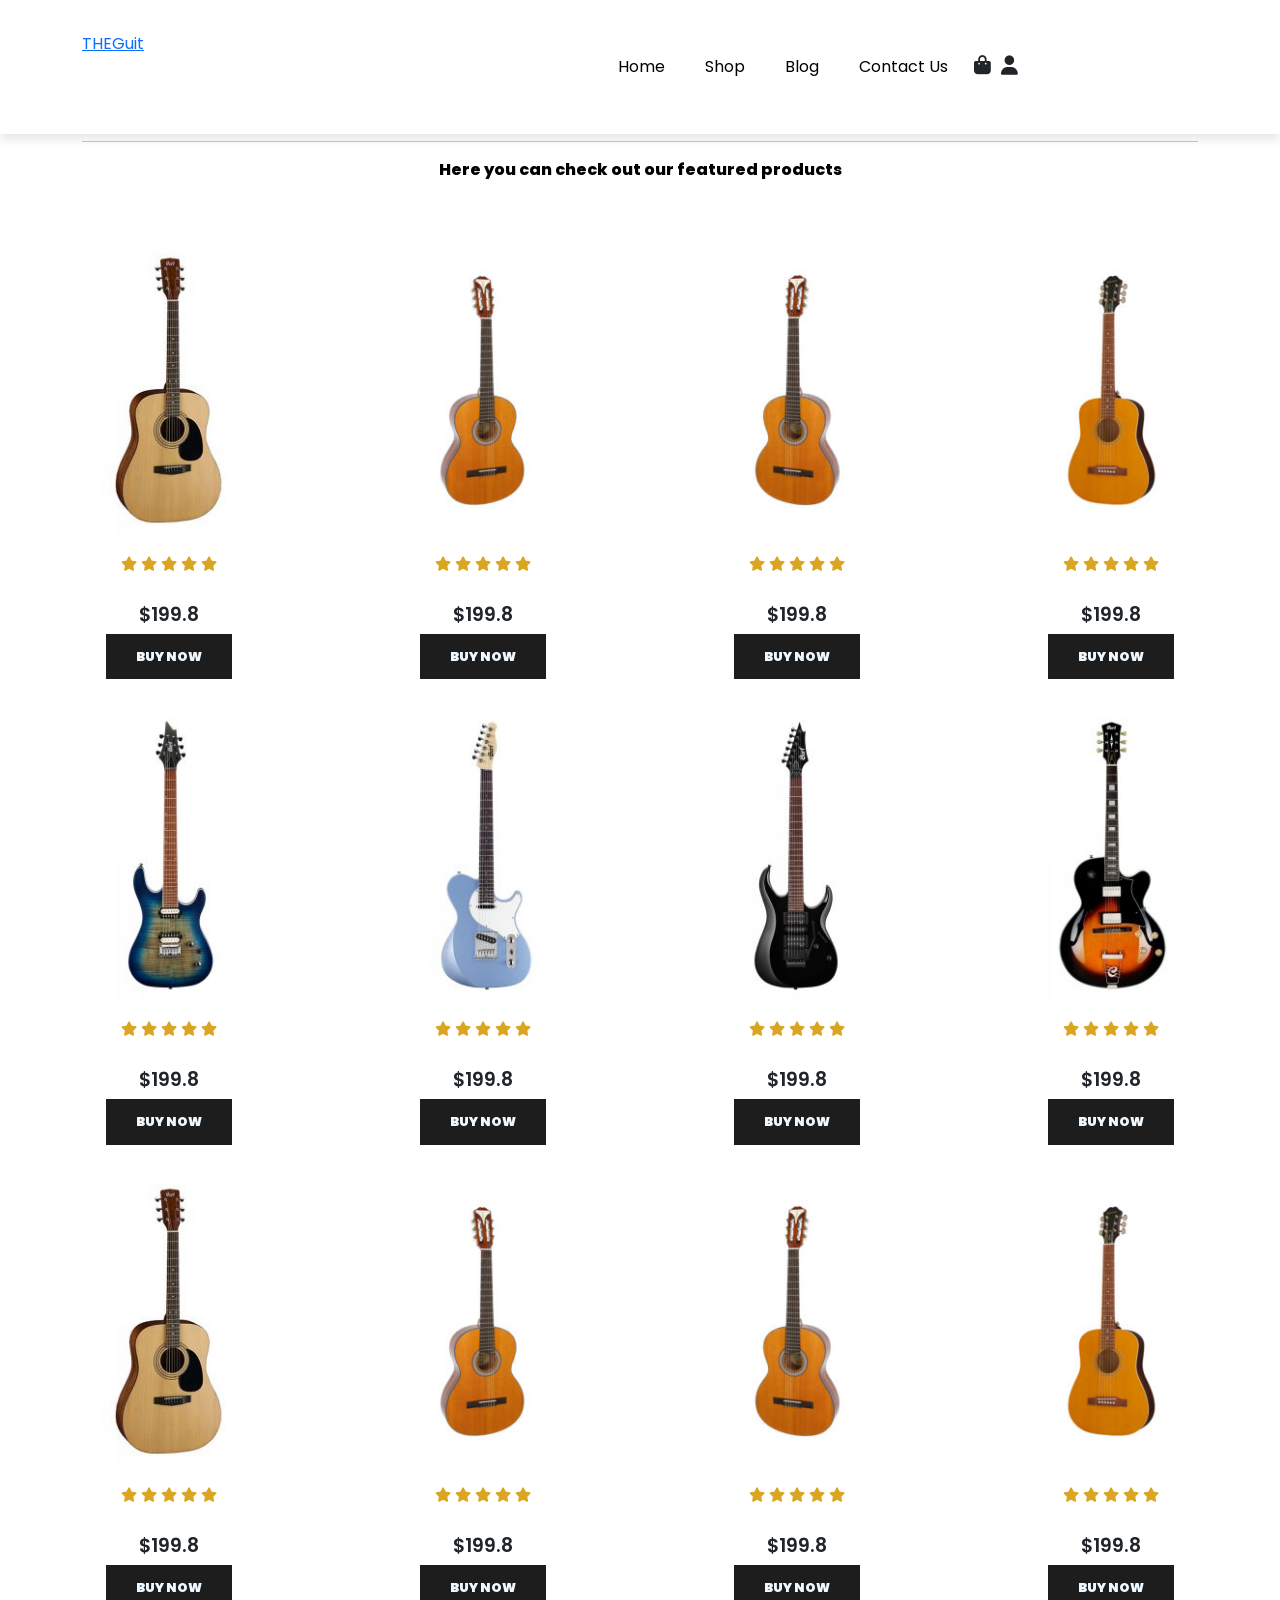
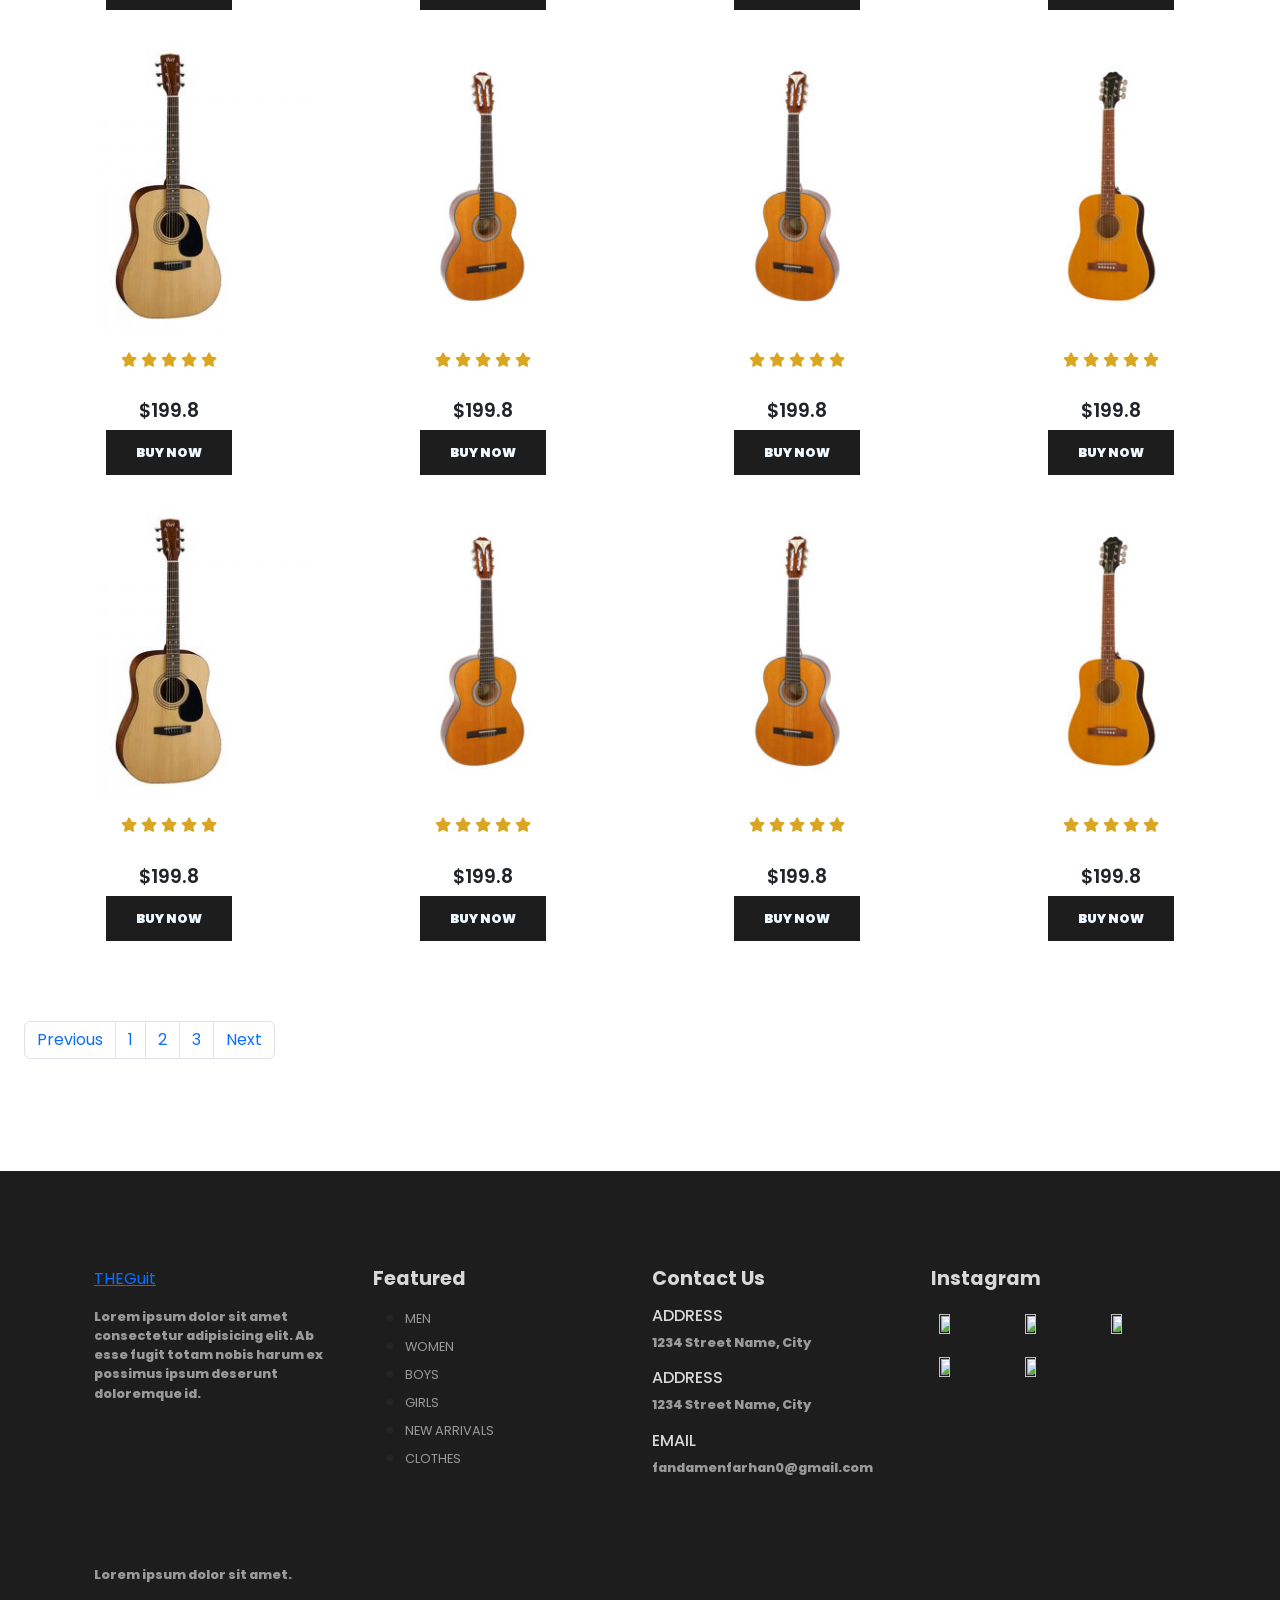
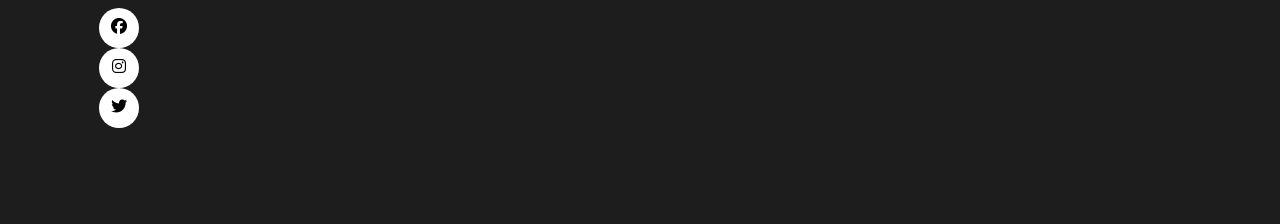
==== shop.html @ 72620f13 "Add files via upload" ====
<!DOCTYPE html>
<html lang="en">
  <head>
    <meta charset="UTF-8" />
    <meta http-equiv="X-UA-Compatible" content="IE=edge" />
    <meta name="viewport" content="width=device-width, initial-scale=1.0" />
    <title>Shop</title>

    <link
      href="https://cdn.jsdelivr.net/npm/bootstrap@5.3.0-alpha3/dist/css/bootstrap.min.css"
      rel="stylesheet"
      integrity="sha384-KK94CHFLLe+nY2dmCWGMq91rCGa5gtU4mk92HdvYe+M/SXH301p5ILy+dN9+nJOZ"
      crossorigin="anonymous"
    />

    <link
      rel="stylesheet"
      href="https://cdnjs.cloudflare.com/ajax/libs/font-awesome/6.4.0/css/all.min.css"
      integrity="sha512-iecdLmaskl7CVkqkXNQ/ZH/XLlvWZOJyj7Yy7tcenmpD1ypASozpmT/E0iPtmFIB46ZmdtAc9eNBvH0H/ZpiBw=="
      crossorigin="anonymous"
      referrerpolicy="no-referrer"
    />

    <link rel="stylesheet" href="asset/css/style.css" />
  </head>
  <body>
    <nav class="navbar navbar-expand-lg navbar-light bg-white py-3 fixed-top">
      <div class="container">
        <a href="#" class="logo">THEGuit</a>
        <button
          class="navbar-toggler"
          type="button"
          data-bs-toggle="collapse"
          data-bs-target="#navbarSupportedContent"
          aria-controls="navbarSupportedContent"
          aria-expanded="false"
          aria-label="Toggle navigation"
        >
          <span class="navbar-toggler-icon"></span>
        </button>
        <div
          class="collapse navbar-collapse nav-buttons"
          id="navbarSupportedContent"
        >
          <ul class="navbar-nav me-auto mb-2 mb-lg-0">
            <li class="nav-item">
              <a class="nav-link" href="#">Home</a>
            </li>
            <li class="nav-item">
              <a class="nav-link" href="#">Shop</a>
            </li>

            <li class="nav-item">
              <a class="nav-link" href="#">Blog</a>
            </li>

            <li class="nav-item">
              <a class="nav-link" href="#">Contact Us</a>
            </li>

            <li class="nav-item">
              <i class="fas fa-solid fa-bag-shopping"></i>
              <i class="fas fa-solid fa-user"></i>
            </li>
          </ul>
        </div>
      </div>
    </nav>

    <!-- featured -->
    <section id="featured" class="my-5 pb-5">
      <div class="container text-center mt-5 py-5">
        <h3>Our Featured</h3>
        <hr />
        <p>Here you can check out our featured products</p>
      </div>
      <div class="row mx-auto container-fluid">
        <div class="product text-center col-lg-3 col-md-4 col-sm-12">
          <img class="img-fluid mb-3" src="asset/imgs/akustik1.jpg" alt="" />
          <div class="star">
            <i class="fas fa-star"></i>
            <i class="fas fa-star"></i>
            <i class="fas fa-star"></i>
            <i class="fas fa-star"></i>
            <i class="fas fa-star"></i>
          </div>
          <h5 class="p-name">Sports Shoes</h5>
          <h4 class="p-name">$199.8</h4>
          <button class="buy-btn">Buy Now</button>
        </div>

        <div class="product text-center col-lg-3 col-md-4 col-sm-12">
          <img class="img-fluid mb-3" src="asset/imgs/akustik2.jpg" alt="" />
          <div class="star">
            <i class="fas fa-star"></i>
            <i class="fas fa-star"></i>
            <i class="fas fa-star"></i>
            <i class="fas fa-star"></i>
            <i class="fas fa-star"></i>
          </div>
          <h5 class="p-name">Sports Shoes</h5>
          <h4 class="p-name">$199.8</h4>
          <button class="buy-btn">Buy Now</button>
        </div>

        <div class="product text-center col-lg-3 col-md-4 col-sm-12">
          <img class="img-fluid mb-3" src="asset/imgs/akustik3.jpg" alt="" />
          <div class="star">
            <i class="fas fa-star"></i>
            <i class="fas fa-star"></i>
            <i class="fas fa-star"></i>
            <i class="fas fa-star"></i>
            <i class="fas fa-star"></i>
          </div>
          <h5 class="p-name">Sports Shoes</h5>
          <h4 class="p-name">$199.8</h4>
          <button class="buy-btn">Buy Now</button>
        </div>

        <div class="product text-center col-lg-3 col-md-4 col-sm-12">
          <img class="img-fluid mb-3" src="asset/imgs/akustik4.jpg" alt="" />
          <div class="star">
            <i class="fas fa-star"></i>
            <i class="fas fa-star"></i>
            <i class="fas fa-star"></i>
            <i class="fas fa-star"></i>
            <i class="fas fa-star"></i>
          </div>
          <h5 class="p-name">Sports Shoes</h5>
          <h4 class="p-name">$199.8</h4>
          <button class="buy-btn">Buy Now</button>
        </div>
        <div class="product text-center col-lg-3 col-md-4 col-sm-12">
          <img class="img-fluid mb-3" src="asset/imgs/elec1.jpg" alt="" />
          <div class="star">
            <i class="fas fa-star"></i>
            <i class="fas fa-star"></i>
            <i class="fas fa-star"></i>
            <i class="fas fa-star"></i>
            <i class="fas fa-star"></i>
          </div>
          <h5 class="p-name">Sports Shoes</h5>
          <h4 class="p-name">$199.8</h4>
          <button class="buy-btn">Buy Now</button>
        </div>

        <div class="product text-center col-lg-3 col-md-4 col-sm-12">
          <img class="img-fluid mb-3" src="asset/imgs/elec2.jpg" alt="" />
          <div class="star">
            <i class="fas fa-star"></i>
            <i class="fas fa-star"></i>
            <i class="fas fa-star"></i>
            <i class="fas fa-star"></i>
            <i class="fas fa-star"></i>
          </div>
          <h5 class="p-name">Sports Shoes</h5>
          <h4 class="p-name">$199.8</h4>
          <button class="buy-btn">Buy Now</button>
        </div>

        <div class="product text-center col-lg-3 col-md-4 col-sm-12">
          <img class="img-fluid mb-3" src="asset/imgs/elec3.jpg" alt="" />
          <div class="star">
            <i class="fas fa-star"></i>
            <i class="fas fa-star"></i>
            <i class="fas fa-star"></i>
            <i class="fas fa-star"></i>
            <i class="fas fa-star"></i>
          </div>
          <h5 class="p-name">Sports Shoes</h5>
          <h4 class="p-name">$199.8</h4>
          <button class="buy-btn">Buy Now</button>
        </div>

        <div class="product text-center col-lg-3 col-md-4 col-sm-12">
          <img class="img-fluid mb-3" src="asset/imgs/elec4.jpg" alt="" />
          <div class="star">
            <i class="fas fa-star"></i>
            <i class="fas fa-star"></i>
            <i class="fas fa-star"></i>
            <i class="fas fa-star"></i>
            <i class="fas fa-star"></i>
          </div>
          <h5 class="p-name">Sports Shoes</h5>
          <h4 class="p-name">$199.8</h4>
          <button class="buy-btn">Buy Now</button>
        </div>
        <div class="product text-center col-lg-3 col-md-4 col-sm-12">
          <img class="img-fluid mb-3" src="asset/imgs/akustik1.jpg" alt="" />
          <div class="star">
            <i class="fas fa-star"></i>
            <i class="fas fa-star"></i>
            <i class="fas fa-star"></i>
            <i class="fas fa-star"></i>
            <i class="fas fa-star"></i>
          </div>
          <h5 class="p-name">Sports Shoes</h5>
          <h4 class="p-name">$199.8</h4>
          <button class="buy-btn">Buy Now</button>
        </div>

        <div class="product text-center col-lg-3 col-md-4 col-sm-12">
          <img class="img-fluid mb-3" src="asset/imgs/akustik2.jpg" alt="" />
          <div class="star">
            <i class="fas fa-star"></i>
            <i class="fas fa-star"></i>
            <i class="fas fa-star"></i>
            <i class="fas fa-star"></i>
            <i class="fas fa-star"></i>
          </div>
          <h5 class="p-name">Sports Shoes</h5>
          <h4 class="p-name">$199.8</h4>
          <button class="buy-btn">Buy Now</button>
        </div>

        <div class="product text-center col-lg-3 col-md-4 col-sm-12">
          <img class="img-fluid mb-3" src="asset/imgs/akustik3.jpg" alt="" />
          <div class="star">
            <i class="fas fa-star"></i>
            <i class="fas fa-star"></i>
            <i class="fas fa-star"></i>
            <i class="fas fa-star"></i>
            <i class="fas fa-star"></i>
          </div>
          <h5 class="p-name">Sports Shoes</h5>
          <h4 class="p-name">$199.8</h4>
          <button class="buy-btn">Buy Now</button>
        </div>

        <div class="product text-center col-lg-3 col-md-4 col-sm-12">
          <img class="img-fluid mb-3" src="asset/imgs/akustik4.jpg" alt="" />
          <div class="star">
            <i class="fas fa-star"></i>
            <i class="fas fa-star"></i>
            <i class="fas fa-star"></i>
            <i class="fas fa-star"></i>
            <i class="fas fa-star"></i>
          </div>
          <h5 class="p-name">Sports Shoes</h5>
          <h4 class="p-name">$199.8</h4>
          <button class="buy-btn">Buy Now</button>
        </div>
        <div class="product text-center col-lg-3 col-md-4 col-sm-12">
          <img class="img-fluid mb-3" src="asset/imgs/akustik1.jpg" alt="" />
          <div class="star">
            <i class="fas fa-star"></i>
            <i class="fas fa-star"></i>
            <i class="fas fa-star"></i>
            <i class="fas fa-star"></i>
            <i class="fas fa-star"></i>
          </div>
          <h5 class="p-name">Sports Shoes</h5>
          <h4 class="p-name">$199.8</h4>
          <button class="buy-btn">Buy Now</button>
        </div>

        <div class="product text-center col-lg-3 col-md-4 col-sm-12">
          <img class="img-fluid mb-3" src="asset/imgs/akustik2.jpg" alt="" />
          <div class="star">
            <i class="fas fa-star"></i>
            <i class="fas fa-star"></i>
            <i class="fas fa-star"></i>
            <i class="fas fa-star"></i>
            <i class="fas fa-star"></i>
          </div>
          <h5 class="p-name">Sports Shoes</h5>
          <h4 class="p-name">$199.8</h4>
          <button class="buy-btn">Buy Now</button>
        </div>

        <div class="product text-center col-lg-3 col-md-4 col-sm-12">
          <img class="img-fluid mb-3" src="asset/imgs/akustik3.jpg" alt="" />
          <div class="star">
            <i class="fas fa-star"></i>
            <i class="fas fa-star"></i>
            <i class="fas fa-star"></i>
            <i class="fas fa-star"></i>
            <i class="fas fa-star"></i>
          </div>
          <h5 class="p-name">Sports Shoes</h5>
          <h4 class="p-name">$199.8</h4>
          <button class="buy-btn">Buy Now</button>
        </div>

        <div class="product text-center col-lg-3 col-md-4 col-sm-12">
          <img class="img-fluid mb-3" src="asset/imgs/akustik4.jpg" alt="" />
          <div class="star">
            <i class="fas fa-star"></i>
            <i class="fas fa-star"></i>
            <i class="fas fa-star"></i>
            <i class="fas fa-star"></i>
            <i class="fas fa-star"></i>
          </div>
          <h5 class="p-name">Sports Shoes</h5>
          <h4 class="p-name">$199.8</h4>
          <button class="buy-btn">Buy Now</button>
        </div>
        <div class="product text-center col-lg-3 col-md-4 col-sm-12">
          <img class="img-fluid mb-3" src="asset/imgs/akustik1.jpg" alt="" />
          <div class="star">
            <i class="fas fa-star"></i>
            <i class="fas fa-star"></i>
            <i class="fas fa-star"></i>
            <i class="fas fa-star"></i>
            <i class="fas fa-star"></i>
          </div>
          <h5 class="p-name">Sports Shoes</h5>
          <h4 class="p-name">$199.8</h4>
          <button class="buy-btn">Buy Now</button>
        </div>

        <div class="product text-center col-lg-3 col-md-4 col-sm-12">
          <img class="img-fluid mb-3" src="asset/imgs/akustik2.jpg" alt="" />
          <div class="star">
            <i class="fas fa-star"></i>
            <i class="fas fa-star"></i>
            <i class="fas fa-star"></i>
            <i class="fas fa-star"></i>
            <i class="fas fa-star"></i>
          </div>
          <h5 class="p-name">Sports Shoes</h5>
          <h4 class="p-name">$199.8</h4>
          <button class="buy-btn">Buy Now</button>
        </div>

        <div class="product text-center col-lg-3 col-md-4 col-sm-12">
          <img class="img-fluid mb-3" src="asset/imgs/akustik3.jpg" alt="" />
          <div class="star">
            <i class="fas fa-star"></i>
            <i class="fas fa-star"></i>
            <i class="fas fa-star"></i>
            <i class="fas fa-star"></i>
            <i class="fas fa-star"></i>
          </div>
          <h5 class="p-name">Sports Shoes</h5>
          <h4 class="p-name">$199.8</h4>
          <button class="buy-btn">Buy Now</button>
        </div>

        <div class="product text-center col-lg-3 col-md-4 col-sm-12">
          <img class="img-fluid mb-3" src="asset/imgs/akustik4.jpg" alt="" />
          <div class="star">
            <i class="fas fa-star"></i>
            <i class="fas fa-star"></i>
            <i class="fas fa-star"></i>
            <i class="fas fa-star"></i>
            <i class="fas fa-star"></i>
          </div>
          <h5 class="p-name">Sports Shoes</h5>
          <h4 class="p-name">$199.8</h4>
          <button class="buy-btn">Buy Now</button>
        </div>

        <nav aria-label="Page navigation example">
          <ul class="pagination mt-5">
            <li class="page-item">
              <a href="#" class="page-link">Previous</a>
            </li>
            <li class="page-item"><a href="#" class="page-link">1</a></li>
            <li class="page-item"><a href="#" class="page-link">2</a></li>
            <li class="page-item"><a href="#" class="page-link">3</a></li>
            <li class="page-item"><a href="#" class="page-link">Next</a></li>
          </ul>
        </nav>
      </div>
    </section>

    <!-- Footer Start -->
    <footer class="mt-5 py-5">
      <div class="row container mx-auto pt-5">
        <div class="footer-one col-lg-3 col-md-6 col-sm-12">
          <a href="#" class="logo">THEGuit</a>
          <p class="pt-3">
            Lorem ipsum dolor sit amet consectetur adipisicing elit. Ab esse
            fugit totam nobis harum ex possimus ipsum deserunt doloremque id.
          </p>
        </div>
        <div class="footer-one col-lg-3 col-md-6 col-sm-12">
          <h5 class="pb-2">Featured</h5>
          <ul class="text-uppercase">
            <li><a href="#">men</a></li>
            <li><a href="#">women</a></li>
            <li><a href="#">boys</a></li>
            <li><a href="#">girls</a></li>
            <li><a href="#">new arrivals</a></li>
            <li><a href="#">clothes</a></li>
          </ul>
        </div>

        <div class="footer-one col-lg-3 col-md-6 col-sm-12">
          <h5 class="pb-2">Contact Us</h5>
          <div>
            <h6 class="text-uppercase">Address</h6>
            <p>1234 Street Name, City</p>
          </div>
          <div>
            <h6 class="text-uppercase">Address</h6>
            <p>1234 Street Name, City</p>
          </div>
          <div>
            <h6 class="text-uppercase">Email</h6>
            <p>fandamenfarhan0@gmail.com</p>
          </div>
        </div>
        <div class="footer-one col-lg-3 col-md-6 col-sm-12">
          <h5 class="pb-2">Instagram</h5>
          <div class="row">
            <img src="asset/imgs/" alt="" class="img-fluid w-25 h-100 m-2" />
            <img src="asset/imgs/" alt="" class="img-fluid w-25 h-100 m-2" />
            <img src="asset/imgs/" alt="" class="img-fluid w-25 h-100 m-2" />
            <img src="asset/imgs/" alt="" class="img-fluid w-25 h-100 m-2" />
            <img src="asset/imgs/" alt="" class="img-fluid w-25 h-100 m-2" />
          </div>
        </div>
      </div>

      <div class="copyright mt-5">
        <div class="row container mx-auto">
          <div class="col-lg-3 col-md-5 col-sm-12 mb-4">
            <img src="asset/imgs/" alt="" />
            <div class="col-lg-3 col-md-5 col-sm-12 mb-4 text-nowrap mb-2">
              <p>Lorem ipsum dolor sit amet.</p>
            </div>
            <div class="col-lg-3 col-md-5 col-sm-12 mb-4">
              <a href="#"><i class="fa-brands fa-facebook"></i></a>
              <a href="#"><i class="fa-brands fa-instagram"></i></a>
              <a href="#"><i class="fa-brands fa-twitter"></i></a>
            </div>
          </div>
        </div>
      </div>
    </footer>
    <!-- Footer End -->

    <script
      src="https://cdn.jsdelivr.net/npm/bootstrap@5.3.0-alpha3/dist/js/bootstrap.bundle.min.js"
      integrity="sha384-ENjdO4Dr2bkBIFxQpeoTz1HIcje39Wm4jDKdf19U8gI4ddQ3GYNS7NTKfAdVQSZe"
      crossorigin="anonymous"
    ></script>
  </body>
</html>
---- asset/css/style.css ----
@import url("https://fonts.googleapis.com/css2?family=Poppins:wght@500&display=swap");

.nav-buttons {
  margin-left: 40%;
}

* {
  margin: 0;
  padding: 0;
  box-sizing: border-box;
}

/* li, a {
  font-weight: 500;
  font-size: 16px;
  text-decoration: none;
}

html {
  font-size: 62.5%;
  overflow-x: hidden;
  scroll-behavior: smooth;
  scroll-padding-top: 6rem;
} */

body {
  font-family: "Poppins", sans-serif;
}

p {
  color: #ffffff5f;
  font-weight: 800;
}

h1 {
  font-size: 2.5rem;
  font-weight: 700;
  color: #fff;
}

h2 {
  font-size: 1.8rem;
  font-weight: 600;
}

h3 {
  font-size: 1.5rem;
  font-weight: 800;
}

h4 {
  font-size: 1.2rem;
  font-weight: 600;
}

h5 {
  font-size: 1rem;
  font-weight: 400;
  color: #ffffff5f;
}

h6 {
  color: #d8d8d8;
}

#featured p {
  color: #000;
}

button {
  font-size: 0.8rem;
  font-weight: 900;
  outline: none;
  border: none;
  background-color: #1d1d1d;
  color: aliceblue;
  padding: 13px 30px;
  text-transform: uppercase;
  cursor: pointer;
  transition: 0.5s ease;
}

button:hover {
  background-color: coral;
}
.navbar {
  font-size: 16px;
  padding-top: 2rem !important;
  padding-bottom: 2rem !important;
  top: 0;
  left: 0;
  box-shadow: 0 5px 10px rgba(0, 0, 0, 0.1);
}

.navbar-light .navbar-nav .nav-link {
  padding: 0 20px;
  color: #000;
  transition: 0.4 ease;
}

.navbar-light .navbar-nav .nav-link:hover,
.navbar i:hover,
.navbar-light .navbar-nav .nav-link.active .navbar i:hover {
  color: coral;
}

.navbar i {
  font-size: 1.2rem;
  padding: 0 0.7px;
  transition: 0.4 ease;
  cursor: pointer;
  margin-left: 5px;
}

@media only screen and (max-width: 990px) {
  .nav-buttons {
    margin: 10px;
  }

  .nav-buttons ul {
    margin: 1rem;
  }
  .nav-buttons {
    margin: 1rem;
    justify-content: flex-start;
    align-items: flex-start;
    text-align: left;
  }

  .nav-buttons ul .fas {
    margin: 20px 5px 10px 20px;
  }
}

#home {
  background-image: url("../imgs/bg.jpg");
  width: 100%;
  height: 125vh;
  background-size: cover;
  background-position: center;
  background-position-x: 90px;
  display: flex;
  flex-direction: column;
  justify-content: center;
  align-items: flex-start;
}

#home span {
  color: coral;
}

#new .one img {
  width: 100%;
  height: 100%;
  background-position: center;
  background-repeat: no-repeat;
  background-size: cover;
}

#new .one {
  position: relative;
}

#new .one .details {
  position: absolute;
  top: 0;
  left: 0;
  color: burlywood;
  font-weight: bold;
  transition: 0.4s ease;
  opacity: 0.8;
  background-color: rgb(1, 1, 1);
  width: 100%;
  height: 100%;
}

#new .one .details:hover {
  background-color: cornsilk;
}

#new .one:nth-child(1) .details {
  display: flex;
  justify-content: center;
  flex-direction: column;
  align-items: flex-start;
  text-align: start;
}

#new .one:nth-child(2) .details {
  display: flex;
  justify-content: center;
  flex-direction: column;
  align-items: center;
  text-align: center;
}

#new .one:nth-child(3) .details {
  display: flex;
  justify-content: center;
  flex-direction: column;
  align-items: flex-end;
  text-align: end;
}

/* product */
.product {
  cursor: pointer;
  margin-bottom: 2rem;
}

.product img {
  transition: 0.3s all;
}

.product:hover img {
  opacity: 0.7;
}

.product .buy-btn

.star {
  padding: 10px 0;
}

.star i {
  font-size: 0.9rem;
  color: goldenrod;
}

#banner {
  background-image: url("../imgs/");
  width: 100%;
  height: 60vh;
  background-size: cover;
  background-position-x: center;
  background-position-y: 80px;
  background-repeat: no-repeat;
  background-attachment: fixed;
  display: flex;
  flex-direction: column;
  justify-content: center;
  align-items: flex-start;
}

#banner h1 {
  color: coral;
}

#banner button {
  background-color: #fb774b;
}

#banner button:hover {
  background-color: #1d1d1d;
}

footer {
  background-color: #1d1d1d;
}

footer h5 {
  color: #d8d8d8;
  font-weight: 700;
  font-size: 1.2rem;
}

footer li {
  padding-bottom: 4px;
}

footer li a {
  font-size: 0.8rem;
  color: #999;
  text-decoration: none;
}

footer li a:hover {
  color: #d8d8d8;
}

footer .copyright a {
  color: #000;
  height: 40px;
  width: 40px;
  background-color: #fff;
  display: inline-block;
  text-align: center;
  line-height: 38px;
  border-radius: 50%;
  transition: 0.3s ease;
  margin: 0 5px;
}

footer .copyright a:hover {
  color: #fff;
  background-color: #fb774b;
}

footer p {
  color: #999;
  font-size: 0.8rem;
}

footer .copyright img {
  width: 30%;
}

.logo {
  width: 70px;
  height: 70px;
}

.navbar .brand {
  color: coral;
  margin: 3px 5px;
  font-size: 1.5;
}

.small-img-group {
  display: flex;
  justify-content: space-between;
}

.small-img-col {
  flex-basis: 24%;
  cursor: pointer;
}

.single-product input{
   width: 50px;
   height: 40px;
   padding-left: 10px;
   font-size: 16px;
   margin-right: 10px;
}
.single-product input:focus {
  outline: none;
}

.single-product .buy-btn {
  background-color: #fb774b;
  opacity: 1;
  transition: 0.4s all;
}

.single-product .buy-btn:hover {
  background-color: #222222;
}

/* cart */

.cart table {
  width: 100%;
  border-collapse: collapse;
}

.cart .product-info{
  display: flex;
  flex-wrap: wrap;
}

.cart th {
  text-align: left;
  padding: 5px 10px;
  color: #fff;
  background-color: #fb774b;
}

.cart td {
  padding: 10px 20px;
}
 
.cart td img {
  width: 80px;
  height: 80px;
  margin-right: 10px;
}
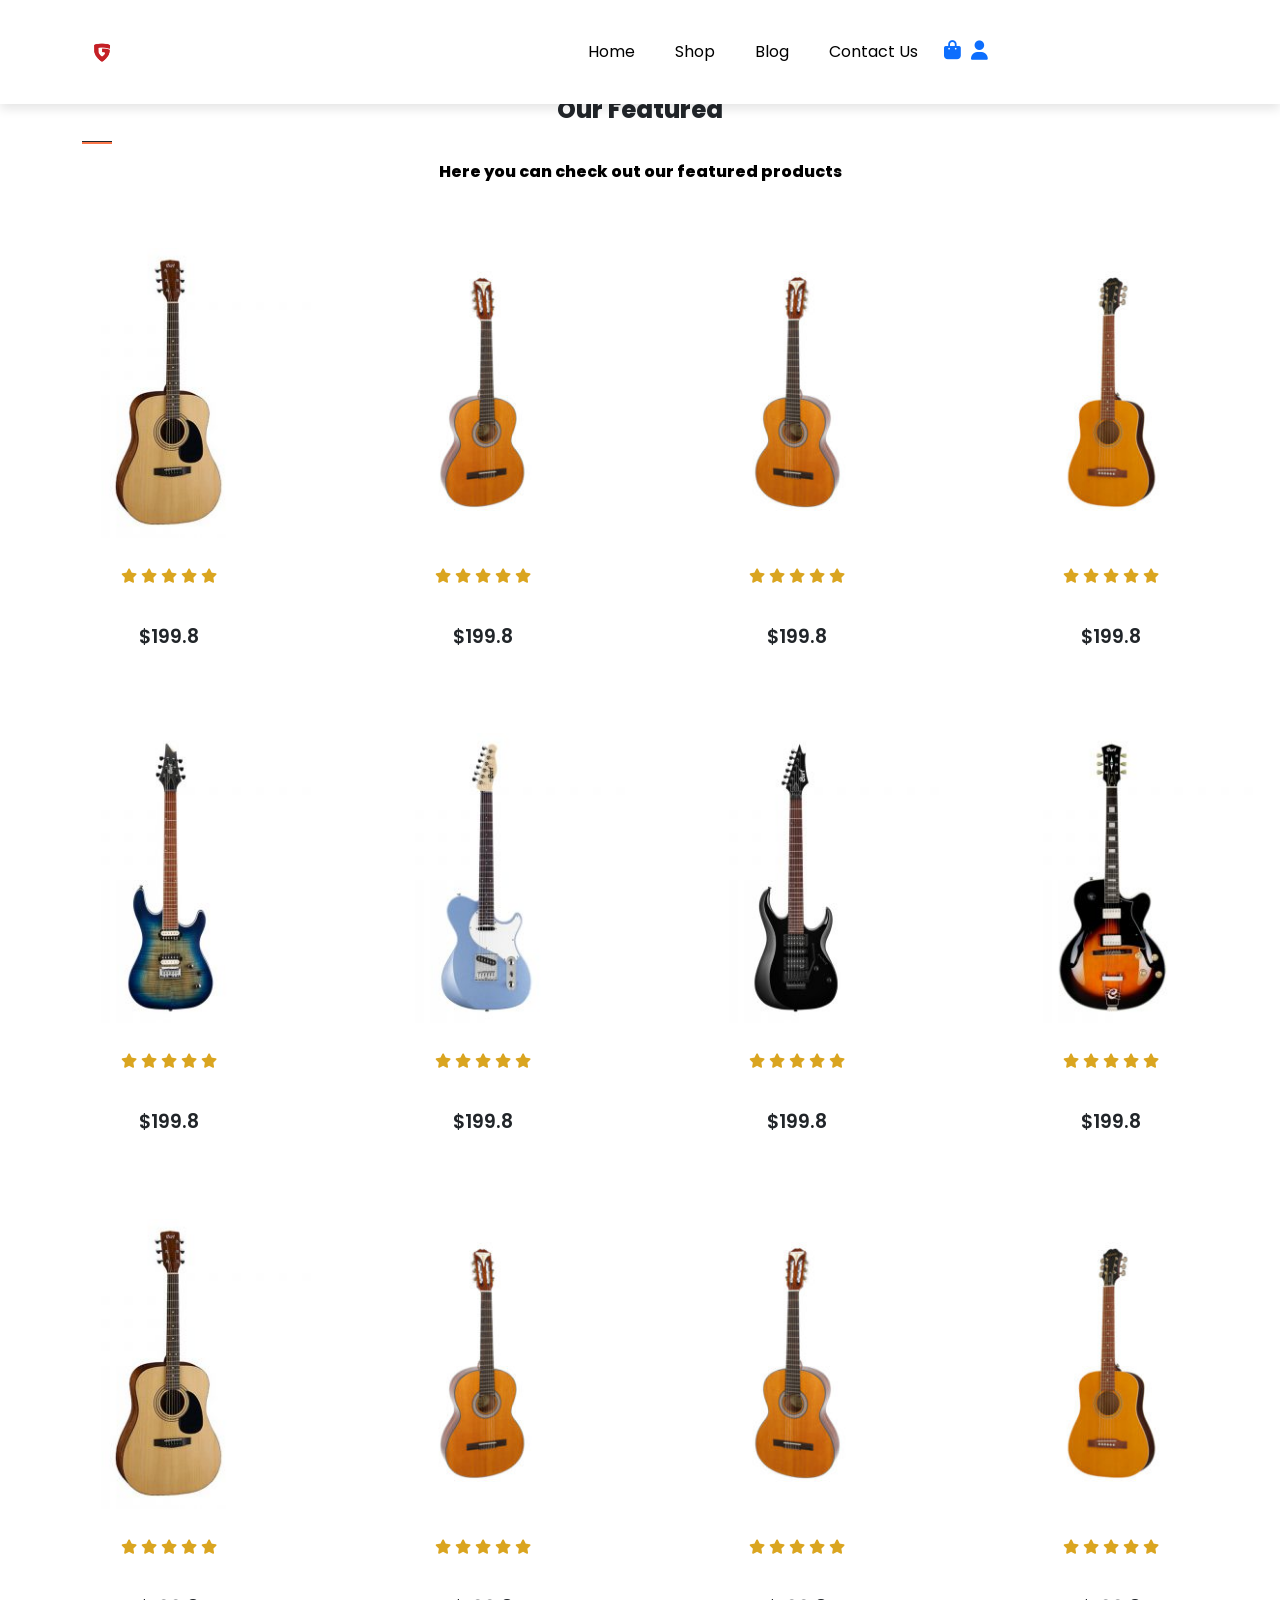
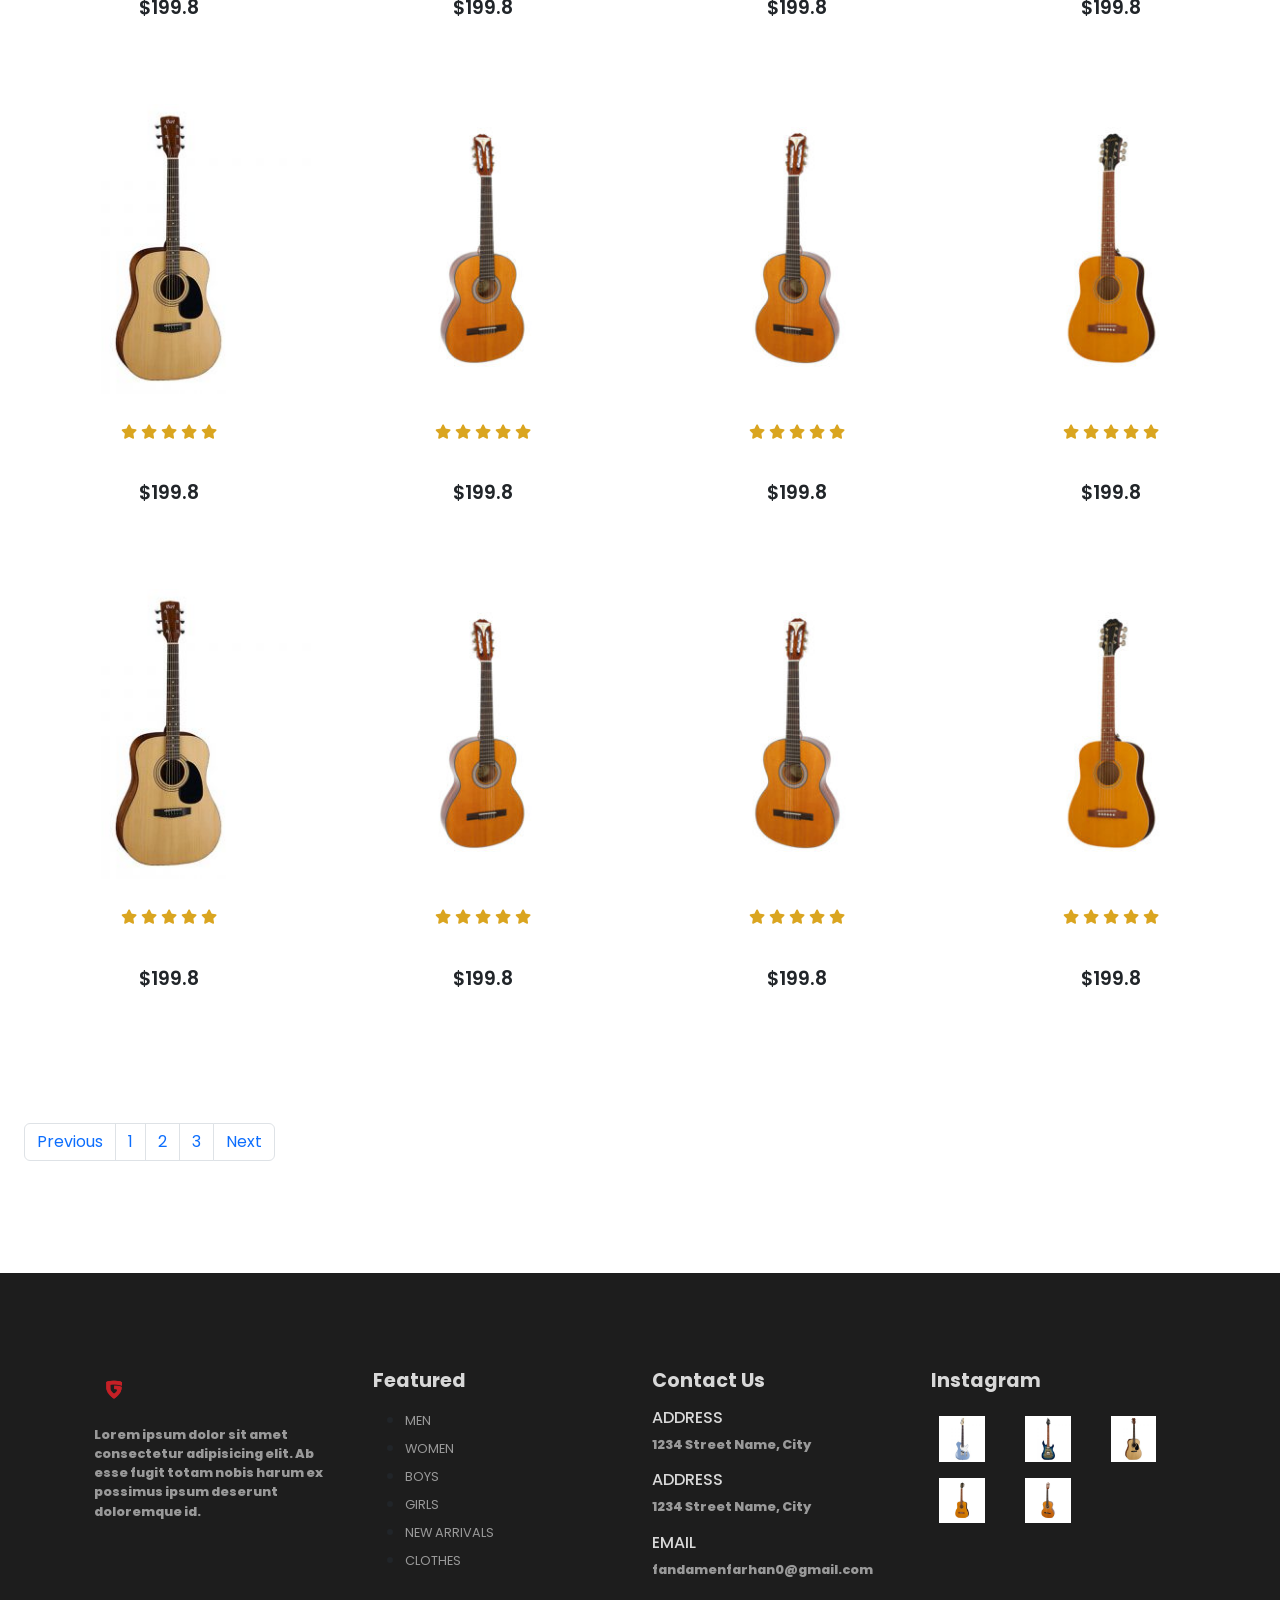
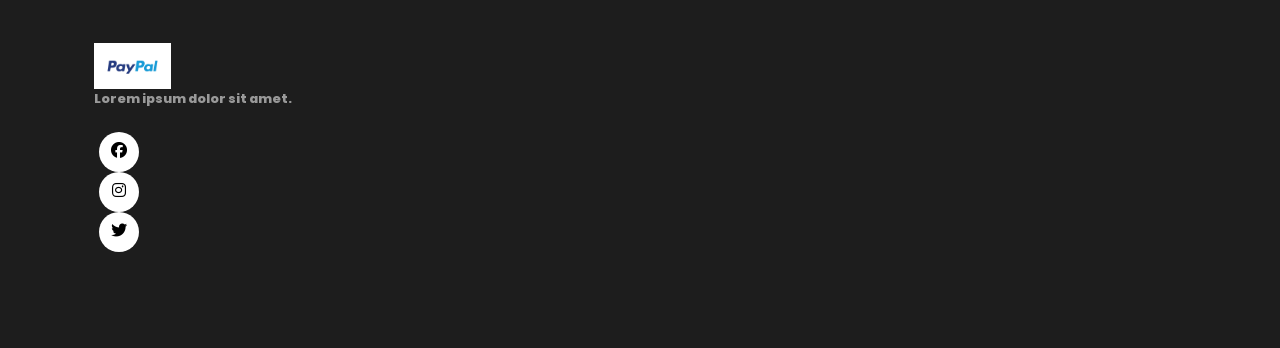
==== commit 1bb11b5a: "commit message" ====
--- a/shop.html
+++ b/shop.html
@@ -1,441 +1,463 @@
-<!DOCTYPE html>
-<html lang="en">
-  <head>
-    <meta charset="UTF-8" />
-    <meta http-equiv="X-UA-Compatible" content="IE=edge" />
-    <meta name="viewport" content="width=device-width, initial-scale=1.0" />
-    <title>Shop</title>
-
-    <link
-      href="https://cdn.jsdelivr.net/npm/bootstrap@5.3.0-alpha3/dist/css/bootstrap.min.css"
-      rel="stylesheet"
-      integrity="sha384-KK94CHFLLe+nY2dmCWGMq91rCGa5gtU4mk92HdvYe+M/SXH301p5ILy+dN9+nJOZ"
-      crossorigin="anonymous"
-    />
-
-    <link
-      rel="stylesheet"
-      href="https://cdnjs.cloudflare.com/ajax/libs/font-awesome/6.4.0/css/all.min.css"
-      integrity="sha512-iecdLmaskl7CVkqkXNQ/ZH/XLlvWZOJyj7Yy7tcenmpD1ypASozpmT/E0iPtmFIB46ZmdtAc9eNBvH0H/ZpiBw=="
-      crossorigin="anonymous"
-      referrerpolicy="no-referrer"
-    />
-
-    <link rel="stylesheet" href="asset/css/style.css" />
-  </head>
-  <body>
-    <nav class="navbar navbar-expand-lg navbar-light bg-white py-3 fixed-top">
-      <div class="container">
-        <a href="#" class="logo">THEGuit</a>
-        <button
-          class="navbar-toggler"
-          type="button"
-          data-bs-toggle="collapse"
-          data-bs-target="#navbarSupportedContent"
-          aria-controls="navbarSupportedContent"
-          aria-expanded="false"
-          aria-label="Toggle navigation"
-        >
-          <span class="navbar-toggler-icon"></span>
-        </button>
-        <div
-          class="collapse navbar-collapse nav-buttons"
-          id="navbarSupportedContent"
-        >
-          <ul class="navbar-nav me-auto mb-2 mb-lg-0">
-            <li class="nav-item">
-              <a class="nav-link" href="#">Home</a>
-            </li>
-            <li class="nav-item">
-              <a class="nav-link" href="#">Shop</a>
-            </li>
-
-            <li class="nav-item">
-              <a class="nav-link" href="#">Blog</a>
-            </li>
-
-            <li class="nav-item">
-              <a class="nav-link" href="#">Contact Us</a>
-            </li>
-
-            <li class="nav-item">
-              <i class="fas fa-solid fa-bag-shopping"></i>
-              <i class="fas fa-solid fa-user"></i>
-            </li>
-          </ul>
-        </div>
-      </div>
-    </nav>
-
-    <!-- featured -->
-    <section id="featured" class="my-5 pb-5">
-      <div class="container text-center mt-5 py-5">
-        <h3>Our Featured</h3>
-        <hr />
-        <p>Here you can check out our featured products</p>
-      </div>
-      <div class="row mx-auto container-fluid">
-        <div class="product text-center col-lg-3 col-md-4 col-sm-12">
-          <img class="img-fluid mb-3" src="asset/imgs/akustik1.jpg" alt="" />
-          <div class="star">
-            <i class="fas fa-star"></i>
-            <i class="fas fa-star"></i>
-            <i class="fas fa-star"></i>
-            <i class="fas fa-star"></i>
-            <i class="fas fa-star"></i>
-          </div>
-          <h5 class="p-name">Sports Shoes</h5>
-          <h4 class="p-name">$199.8</h4>
-          <button class="buy-btn">Buy Now</button>
-        </div>
-
-        <div class="product text-center col-lg-3 col-md-4 col-sm-12">
-          <img class="img-fluid mb-3" src="asset/imgs/akustik2.jpg" alt="" />
-          <div class="star">
-            <i class="fas fa-star"></i>
-            <i class="fas fa-star"></i>
-            <i class="fas fa-star"></i>
-            <i class="fas fa-star"></i>
-            <i class="fas fa-star"></i>
-          </div>
-          <h5 class="p-name">Sports Shoes</h5>
-          <h4 class="p-name">$199.8</h4>
-          <button class="buy-btn">Buy Now</button>
-        </div>
-
-        <div class="product text-center col-lg-3 col-md-4 col-sm-12">
-          <img class="img-fluid mb-3" src="asset/imgs/akustik3.jpg" alt="" />
-          <div class="star">
-            <i class="fas fa-star"></i>
-            <i class="fas fa-star"></i>
-            <i class="fas fa-star"></i>
-            <i class="fas fa-star"></i>
-            <i class="fas fa-star"></i>
-          </div>
-          <h5 class="p-name">Sports Shoes</h5>
-          <h4 class="p-name">$199.8</h4>
-          <button class="buy-btn">Buy Now</button>
-        </div>
-
-        <div class="product text-center col-lg-3 col-md-4 col-sm-12">
-          <img class="img-fluid mb-3" src="asset/imgs/akustik4.jpg" alt="" />
-          <div class="star">
-            <i class="fas fa-star"></i>
-            <i class="fas fa-star"></i>
-            <i class="fas fa-star"></i>
-            <i class="fas fa-star"></i>
-            <i class="fas fa-star"></i>
-          </div>
-          <h5 class="p-name">Sports Shoes</h5>
-          <h4 class="p-name">$199.8</h4>
-          <button class="buy-btn">Buy Now</button>
-        </div>
-        <div class="product text-center col-lg-3 col-md-4 col-sm-12">
-          <img class="img-fluid mb-3" src="asset/imgs/elec1.jpg" alt="" />
-          <div class="star">
-            <i class="fas fa-star"></i>
-            <i class="fas fa-star"></i>
-            <i class="fas fa-star"></i>
-            <i class="fas fa-star"></i>
-            <i class="fas fa-star"></i>
-          </div>
-          <h5 class="p-name">Sports Shoes</h5>
-          <h4 class="p-name">$199.8</h4>
-          <button class="buy-btn">Buy Now</button>
-        </div>
-
-        <div class="product text-center col-lg-3 col-md-4 col-sm-12">
-          <img class="img-fluid mb-3" src="asset/imgs/elec2.jpg" alt="" />
-          <div class="star">
-            <i class="fas fa-star"></i>
-            <i class="fas fa-star"></i>
-            <i class="fas fa-star"></i>
-            <i class="fas fa-star"></i>
-            <i class="fas fa-star"></i>
-          </div>
-          <h5 class="p-name">Sports Shoes</h5>
-          <h4 class="p-name">$199.8</h4>
-          <button class="buy-btn">Buy Now</button>
-        </div>
-
-        <div class="product text-center col-lg-3 col-md-4 col-sm-12">
-          <img class="img-fluid mb-3" src="asset/imgs/elec3.jpg" alt="" />
-          <div class="star">
-            <i class="fas fa-star"></i>
-            <i class="fas fa-star"></i>
-            <i class="fas fa-star"></i>
-            <i class="fas fa-star"></i>
-            <i class="fas fa-star"></i>
-          </div>
-          <h5 class="p-name">Sports Shoes</h5>
-          <h4 class="p-name">$199.8</h4>
-          <button class="buy-btn">Buy Now</button>
-        </div>
-
-        <div class="product text-center col-lg-3 col-md-4 col-sm-12">
-          <img class="img-fluid mb-3" src="asset/imgs/elec4.jpg" alt="" />
-          <div class="star">
-            <i class="fas fa-star"></i>
-            <i class="fas fa-star"></i>
-            <i class="fas fa-star"></i>
-            <i class="fas fa-star"></i>
-            <i class="fas fa-star"></i>
-          </div>
-          <h5 class="p-name">Sports Shoes</h5>
-          <h4 class="p-name">$199.8</h4>
-          <button class="buy-btn">Buy Now</button>
-        </div>
-        <div class="product text-center col-lg-3 col-md-4 col-sm-12">
-          <img class="img-fluid mb-3" src="asset/imgs/akustik1.jpg" alt="" />
-          <div class="star">
-            <i class="fas fa-star"></i>
-            <i class="fas fa-star"></i>
-            <i class="fas fa-star"></i>
-            <i class="fas fa-star"></i>
-            <i class="fas fa-star"></i>
-          </div>
-          <h5 class="p-name">Sports Shoes</h5>
-          <h4 class="p-name">$199.8</h4>
-          <button class="buy-btn">Buy Now</button>
-        </div>
-
-        <div class="product text-center col-lg-3 col-md-4 col-sm-12">
-          <img class="img-fluid mb-3" src="asset/imgs/akustik2.jpg" alt="" />
-          <div class="star">
-            <i class="fas fa-star"></i>
-            <i class="fas fa-star"></i>
-            <i class="fas fa-star"></i>
-            <i class="fas fa-star"></i>
-            <i class="fas fa-star"></i>
-          </div>
-          <h5 class="p-name">Sports Shoes</h5>
-          <h4 class="p-name">$199.8</h4>
-          <button class="buy-btn">Buy Now</button>
-        </div>
-
-        <div class="product text-center col-lg-3 col-md-4 col-sm-12">
-          <img class="img-fluid mb-3" src="asset/imgs/akustik3.jpg" alt="" />
-          <div class="star">
-            <i class="fas fa-star"></i>
-            <i class="fas fa-star"></i>
-            <i class="fas fa-star"></i>
-            <i class="fas fa-star"></i>
-            <i class="fas fa-star"></i>
-          </div>
-          <h5 class="p-name">Sports Shoes</h5>
-          <h4 class="p-name">$199.8</h4>
-          <button class="buy-btn">Buy Now</button>
-        </div>
-
-        <div class="product text-center col-lg-3 col-md-4 col-sm-12">
-          <img class="img-fluid mb-3" src="asset/imgs/akustik4.jpg" alt="" />
-          <div class="star">
-            <i class="fas fa-star"></i>
-            <i class="fas fa-star"></i>
-            <i class="fas fa-star"></i>
-            <i class="fas fa-star"></i>
-            <i class="fas fa-star"></i>
-          </div>
-          <h5 class="p-name">Sports Shoes</h5>
-          <h4 class="p-name">$199.8</h4>
-          <button class="buy-btn">Buy Now</button>
-        </div>
-        <div class="product text-center col-lg-3 col-md-4 col-sm-12">
-          <img class="img-fluid mb-3" src="asset/imgs/akustik1.jpg" alt="" />
-          <div class="star">
-            <i class="fas fa-star"></i>
-            <i class="fas fa-star"></i>
-            <i class="fas fa-star"></i>
-            <i class="fas fa-star"></i>
-            <i class="fas fa-star"></i>
-          </div>
-          <h5 class="p-name">Sports Shoes</h5>
-          <h4 class="p-name">$199.8</h4>
-          <button class="buy-btn">Buy Now</button>
-        </div>
-
-        <div class="product text-center col-lg-3 col-md-4 col-sm-12">
-          <img class="img-fluid mb-3" src="asset/imgs/akustik2.jpg" alt="" />
-          <div class="star">
-            <i class="fas fa-star"></i>
-            <i class="fas fa-star"></i>
-            <i class="fas fa-star"></i>
-            <i class="fas fa-star"></i>
-            <i class="fas fa-star"></i>
-          </div>
-          <h5 class="p-name">Sports Shoes</h5>
-          <h4 class="p-name">$199.8</h4>
-          <button class="buy-btn">Buy Now</button>
-        </div>
-
-        <div class="product text-center col-lg-3 col-md-4 col-sm-12">
-          <img class="img-fluid mb-3" src="asset/imgs/akustik3.jpg" alt="" />
-          <div class="star">
-            <i class="fas fa-star"></i>
-            <i class="fas fa-star"></i>
-            <i class="fas fa-star"></i>
-            <i class="fas fa-star"></i>
-            <i class="fas fa-star"></i>
-          </div>
-          <h5 class="p-name">Sports Shoes</h5>
-          <h4 class="p-name">$199.8</h4>
-          <button class="buy-btn">Buy Now</button>
-        </div>
-
-        <div class="product text-center col-lg-3 col-md-4 col-sm-12">
-          <img class="img-fluid mb-3" src="asset/imgs/akustik4.jpg" alt="" />
-          <div class="star">
-            <i class="fas fa-star"></i>
-            <i class="fas fa-star"></i>
-            <i class="fas fa-star"></i>
-            <i class="fas fa-star"></i>
-            <i class="fas fa-star"></i>
-          </div>
-          <h5 class="p-name">Sports Shoes</h5>
-          <h4 class="p-name">$199.8</h4>
-          <button class="buy-btn">Buy Now</button>
-        </div>
-        <div class="product text-center col-lg-3 col-md-4 col-sm-12">
-          <img class="img-fluid mb-3" src="asset/imgs/akustik1.jpg" alt="" />
-          <div class="star">
-            <i class="fas fa-star"></i>
-            <i class="fas fa-star"></i>
-            <i class="fas fa-star"></i>
-            <i class="fas fa-star"></i>
-            <i class="fas fa-star"></i>
-          </div>
-          <h5 class="p-name">Sports Shoes</h5>
-          <h4 class="p-name">$199.8</h4>
-          <button class="buy-btn">Buy Now</button>
-        </div>
-
-        <div class="product text-center col-lg-3 col-md-4 col-sm-12">
-          <img class="img-fluid mb-3" src="asset/imgs/akustik2.jpg" alt="" />
-          <div class="star">
-            <i class="fas fa-star"></i>
-            <i class="fas fa-star"></i>
-            <i class="fas fa-star"></i>
-            <i class="fas fa-star"></i>
-            <i class="fas fa-star"></i>
-          </div>
-          <h5 class="p-name">Sports Shoes</h5>
-          <h4 class="p-name">$199.8</h4>
-          <button class="buy-btn">Buy Now</button>
-        </div>
-
-        <div class="product text-center col-lg-3 col-md-4 col-sm-12">
-          <img class="img-fluid mb-3" src="asset/imgs/akustik3.jpg" alt="" />
-          <div class="star">
-            <i class="fas fa-star"></i>
-            <i class="fas fa-star"></i>
-            <i class="fas fa-star"></i>
-            <i class="fas fa-star"></i>
-            <i class="fas fa-star"></i>
-          </div>
-          <h5 class="p-name">Sports Shoes</h5>
-          <h4 class="p-name">$199.8</h4>
-          <button class="buy-btn">Buy Now</button>
-        </div>
-
-        <div class="product text-center col-lg-3 col-md-4 col-sm-12">
-          <img class="img-fluid mb-3" src="asset/imgs/akustik4.jpg" alt="" />
-          <div class="star">
-            <i class="fas fa-star"></i>
-            <i class="fas fa-star"></i>
-            <i class="fas fa-star"></i>
-            <i class="fas fa-star"></i>
-            <i class="fas fa-star"></i>
-          </div>
-          <h5 class="p-name">Sports Shoes</h5>
-          <h4 class="p-name">$199.8</h4>
-          <button class="buy-btn">Buy Now</button>
-        </div>
-
-        <nav aria-label="Page navigation example">
-          <ul class="pagination mt-5">
-            <li class="page-item">
-              <a href="#" class="page-link">Previous</a>
-            </li>
-            <li class="page-item"><a href="#" class="page-link">1</a></li>
-            <li class="page-item"><a href="#" class="page-link">2</a></li>
-            <li class="page-item"><a href="#" class="page-link">3</a></li>
-            <li class="page-item"><a href="#" class="page-link">Next</a></li>
-          </ul>
-        </nav>
-      </div>
-    </section>
-
-    <!-- Footer Start -->
-    <footer class="mt-5 py-5">
-      <div class="row container mx-auto pt-5">
-        <div class="footer-one col-lg-3 col-md-6 col-sm-12">
-          <a href="#" class="logo">THEGuit</a>
-          <p class="pt-3">
-            Lorem ipsum dolor sit amet consectetur adipisicing elit. Ab esse
-            fugit totam nobis harum ex possimus ipsum deserunt doloremque id.
-          </p>
-        </div>
-        <div class="footer-one col-lg-3 col-md-6 col-sm-12">
-          <h5 class="pb-2">Featured</h5>
-          <ul class="text-uppercase">
-            <li><a href="#">men</a></li>
-            <li><a href="#">women</a></li>
-            <li><a href="#">boys</a></li>
-            <li><a href="#">girls</a></li>
-            <li><a href="#">new arrivals</a></li>
-            <li><a href="#">clothes</a></li>
-          </ul>
-        </div>
-
-        <div class="footer-one col-lg-3 col-md-6 col-sm-12">
-          <h5 class="pb-2">Contact Us</h5>
-          <div>
-            <h6 class="text-uppercase">Address</h6>
-            <p>1234 Street Name, City</p>
-          </div>
-          <div>
-            <h6 class="text-uppercase">Address</h6>
-            <p>1234 Street Name, City</p>
-          </div>
-          <div>
-            <h6 class="text-uppercase">Email</h6>
-            <p>fandamenfarhan0@gmail.com</p>
-          </div>
-        </div>
-        <div class="footer-one col-lg-3 col-md-6 col-sm-12">
-          <h5 class="pb-2">Instagram</h5>
-          <div class="row">
-            <img src="asset/imgs/" alt="" class="img-fluid w-25 h-100 m-2" />
-            <img src="asset/imgs/" alt="" class="img-fluid w-25 h-100 m-2" />
-            <img src="asset/imgs/" alt="" class="img-fluid w-25 h-100 m-2" />
-            <img src="asset/imgs/" alt="" class="img-fluid w-25 h-100 m-2" />
-            <img src="asset/imgs/" alt="" class="img-fluid w-25 h-100 m-2" />
-          </div>
-        </div>
-      </div>
-
-      <div class="copyright mt-5">
-        <div class="row container mx-auto">
-          <div class="col-lg-3 col-md-5 col-sm-12 mb-4">
-            <img src="asset/imgs/" alt="" />
-            <div class="col-lg-3 col-md-5 col-sm-12 mb-4 text-nowrap mb-2">
-              <p>Lorem ipsum dolor sit amet.</p>
-            </div>
-            <div class="col-lg-3 col-md-5 col-sm-12 mb-4">
-              <a href="#"><i class="fa-brands fa-facebook"></i></a>
-              <a href="#"><i class="fa-brands fa-instagram"></i></a>
-              <a href="#"><i class="fa-brands fa-twitter"></i></a>
-            </div>
-          </div>
-        </div>
-      </div>
-    </footer>
-    <!-- Footer End -->
-
-    <script
-      src="https://cdn.jsdelivr.net/npm/bootstrap@5.3.0-alpha3/dist/js/bootstrap.bundle.min.js"
-      integrity="sha384-ENjdO4Dr2bkBIFxQpeoTz1HIcje39Wm4jDKdf19U8gI4ddQ3GYNS7NTKfAdVQSZe"
-      crossorigin="anonymous"
-    ></script>
-  </body>
-</html>
+<!DOCTYPE html>
+<html lang="en">
+  <head>
+    <meta charset="UTF-8" />
+    <meta http-equiv="X-UA-Compatible" content="IE=edge" />
+    <meta name="viewport" content="width=device-width, initial-scale=1.0" />
+    <title>Shop</title>
+
+    <link
+      href="https://cdn.jsdelivr.net/npm/bootstrap@5.3.0-alpha3/dist/css/bootstrap.min.css"
+      rel="stylesheet"
+      integrity="sha384-KK94CHFLLe+nY2dmCWGMq91rCGa5gtU4mk92HdvYe+M/SXH301p5ILy+dN9+nJOZ"
+      crossorigin="anonymous"
+    />
+
+    <link
+      rel="stylesheet"
+      href="https://cdnjs.cloudflare.com/ajax/libs/font-awesome/6.4.0/css/all.min.css"
+      integrity="sha512-iecdLmaskl7CVkqkXNQ/ZH/XLlvWZOJyj7Yy7tcenmpD1ypASozpmT/E0iPtmFIB46ZmdtAc9eNBvH0H/ZpiBw=="
+      crossorigin="anonymous"
+      referrerpolicy="no-referrer"
+    />
+
+    <link rel="stylesheet" href="asset/css/style.css" />
+  </head>
+  <body>
+    <!-- navbar -->
+    <nav class="navbar navbar-expand-lg navbar-light bg-white py-3 fixed-top">
+      <div class="container">
+        <a href=""><img src="./asset/imgs/logo.png" alt="" class="logo"/></a>
+        <button
+          class="navbar-toggler"
+          type="button"
+          data-bs-toggle="collapse"
+          data-bs-target="#navbarSupportedContent"
+          aria-controls="navbarSupportedContent"
+          aria-expanded="false"
+          aria-label="Toggle navigation"
+        >
+          <span class="navbar-toggler-icon"></span>
+        </button>
+        <div
+          class="collapse navbar-collapse nav-buttons"
+          id="navbarSupportedContent"
+        >
+          <ul class="navbar-nav me-auto mb-2 mb-lg-0">
+            <li class="nav-item">
+              <a class="nav-link" href="index.html">Home</a>
+            </li>
+            <li class="nav-item">
+              <a class="nav-link" href="shop.html">Shop</a>
+            </li>
+
+            <li class="nav-item">
+              <a class="nav-link" href="#">Blog</a>
+            </li>
+
+            <li class="nav-item">
+              <a class="nav-link" href="contact.html">Contact Us</a>
+            </li>
+
+            <li class="nav-item">
+              <a href="cart.html"><i class="fas fa-solid fa-bag-shopping"></i></a>
+              <a href="account.html"><i class="fas fa-solid fa-user"></i></a>
+            </li>
+          </ul>
+        </div>
+      </div>
+    </nav>
+    <!-- navbar end -->
+
+    <!-- featured -->
+    <section id="featured" class="my-5 pb-5">
+      <div class="container text-center mt-5 py-5">
+        <h3>Our Featured</h3>
+        <hr />
+        <p>Here you can check out our featured products</p>
+      </div>
+      <div class="row mx-auto container-fluid">
+        <div class="product text-center col-lg-3 col-md-4 col-sm-12">
+          <img class="img-fluid mb-3" src="asset/imgs/akustik1.jpg" alt="" />
+          <div class="star">
+            <i class="fas fa-star"></i>
+            <i class="fas fa-star"></i>
+            <i class="fas fa-star"></i>
+            <i class="fas fa-star"></i>
+            <i class="fas fa-star"></i>
+          </div>
+          <h5 class="p-name">Sports Shoes</h5>
+          <h4 class="p-name">$199.8</h4>
+          <button class="buy-btn">Buy Now</button>
+        </div>
+
+        <div class="product text-center col-lg-3 col-md-4 col-sm-12">
+          <img class="img-fluid mb-3" src="asset/imgs/akustik2.jpg" alt="" />
+          <div class="star">
+            <i class="fas fa-star"></i>
+            <i class="fas fa-star"></i>
+            <i class="fas fa-star"></i>
+            <i class="fas fa-star"></i>
+            <i class="fas fa-star"></i>
+          </div>
+          <h5 class="p-name">Sports Shoes</h5>
+          <h4 class="p-name">$199.8</h4>
+          <button class="buy-btn">Buy Now</button>
+        </div>
+
+        <div class="product text-center col-lg-3 col-md-4 col-sm-12">
+          <img class="img-fluid mb-3" src="asset/imgs/akustik3.jpg" alt="" />
+          <div class="star">
+            <i class="fas fa-star"></i>
+            <i class="fas fa-star"></i>
+            <i class="fas fa-star"></i>
+            <i class="fas fa-star"></i>
+            <i class="fas fa-star"></i>
+          </div>
+          <h5 class="p-name">Sports Shoes</h5>
+          <h4 class="p-name">$199.8</h4>
+          <button class="buy-btn">Buy Now</button>
+        </div>
+
+        <div class="product text-center col-lg-3 col-md-4 col-sm-12">
+          <img class="img-fluid mb-3" src="asset/imgs/akustik4.jpg" alt="" />
+          <div class="star">
+            <i class="fas fa-star"></i>
+            <i class="fas fa-star"></i>
+            <i class="fas fa-star"></i>
+            <i class="fas fa-star"></i>
+            <i class="fas fa-star"></i>
+          </div>
+          <h5 class="p-name">Sports Shoes</h5>
+          <h4 class="p-name">$199.8</h4>
+          <button class="buy-btn">Buy Now</button>
+        </div>
+        <div class="product text-center col-lg-3 col-md-4 col-sm-12">
+          <img class="img-fluid mb-3" src="asset/imgs/elec1.jpg" alt="" />
+          <div class="star">
+            <i class="fas fa-star"></i>
+            <i class="fas fa-star"></i>
+            <i class="fas fa-star"></i>
+            <i class="fas fa-star"></i>
+            <i class="fas fa-star"></i>
+          </div>
+          <h5 class="p-name">Sports Shoes</h5>
+          <h4 class="p-name">$199.8</h4>
+          <button class="buy-btn">Buy Now</button>
+        </div>
+
+        <div class="product text-center col-lg-3 col-md-4 col-sm-12">
+          <img class="img-fluid mb-3" src="asset/imgs/elec2.jpg" alt="" />
+          <div class="star">
+            <i class="fas fa-star"></i>
+            <i class="fas fa-star"></i>
+            <i class="fas fa-star"></i>
+            <i class="fas fa-star"></i>
+            <i class="fas fa-star"></i>
+          </div>
+          <h5 class="p-name">Sports Shoes</h5>
+          <h4 class="p-name">$199.8</h4>
+          <button class="buy-btn">Buy Now</button>
+        </div>
+
+        <div class="product text-center col-lg-3 col-md-4 col-sm-12">
+          <img class="img-fluid mb-3" src="asset/imgs/elec3.jpg" alt="" />
+          <div class="star">
+            <i class="fas fa-star"></i>
+            <i class="fas fa-star"></i>
+            <i class="fas fa-star"></i>
+            <i class="fas fa-star"></i>
+            <i class="fas fa-star"></i>
+          </div>
+          <h5 class="p-name">Sports Shoes</h5>
+          <h4 class="p-name">$199.8</h4>
+          <button class="buy-btn">Buy Now</button>
+        </div>
+
+        <div class="product text-center col-lg-3 col-md-4 col-sm-12">
+          <img class="img-fluid mb-3" src="asset/imgs/elec4.jpg" alt="" />
+          <div class="star">
+            <i class="fas fa-star"></i>
+            <i class="fas fa-star"></i>
+            <i class="fas fa-star"></i>
+            <i class="fas fa-star"></i>
+            <i class="fas fa-star"></i>
+          </div>
+          <h5 class="p-name">Sports Shoes</h5>
+          <h4 class="p-name">$199.8</h4>
+          <button class="buy-btn">Buy Now</button>
+        </div>
+        <div class="product text-center col-lg-3 col-md-4 col-sm-12">
+          <img class="img-fluid mb-3" src="asset/imgs/akustik1.jpg" alt="" />
+          <div class="star">
+            <i class="fas fa-star"></i>
+            <i class="fas fa-star"></i>
+            <i class="fas fa-star"></i>
+            <i class="fas fa-star"></i>
+            <i class="fas fa-star"></i>
+          </div>
+          <h5 class="p-name">Sports Shoes</h5>
+          <h4 class="p-name">$199.8</h4>
+          <button class="buy-btn">Buy Now</button>
+        </div>
+
+        <div class="product text-center col-lg-3 col-md-4 col-sm-12">
+          <img class="img-fluid mb-3" src="asset/imgs/akustik2.jpg" alt="" />
+          <div class="star">
+            <i class="fas fa-star"></i>
+            <i class="fas fa-star"></i>
+            <i class="fas fa-star"></i>
+            <i class="fas fa-star"></i>
+            <i class="fas fa-star"></i>
+          </div>
+          <h5 class="p-name">Sports Shoes</h5>
+          <h4 class="p-name">$199.8</h4>
+          <button class="buy-btn">Buy Now</button>
+        </div>
+
+        <div class="product text-center col-lg-3 col-md-4 col-sm-12">
+          <img class="img-fluid mb-3" src="asset/imgs/akustik3.jpg" alt="" />
+          <div class="star">
+            <i class="fas fa-star"></i>
+            <i class="fas fa-star"></i>
+            <i class="fas fa-star"></i>
+            <i class="fas fa-star"></i>
+            <i class="fas fa-star"></i>
+          </div>
+          <h5 class="p-name">Sports Shoes</h5>
+          <h4 class="p-name">$199.8</h4>
+          <button class="buy-btn">Buy Now</button>
+        </div>
+
+        <div class="product text-center col-lg-3 col-md-4 col-sm-12">
+          <img class="img-fluid mb-3" src="asset/imgs/akustik4.jpg" alt="" />
+          <div class="star">
+            <i class="fas fa-star"></i>
+            <i class="fas fa-star"></i>
+            <i class="fas fa-star"></i>
+            <i class="fas fa-star"></i>
+            <i class="fas fa-star"></i>
+          </div>
+          <h5 class="p-name">Sports Shoes</h5>
+          <h4 class="p-name">$199.8</h4>
+          <button class="buy-btn">Buy Now</button>
+        </div>
+        <div class="product text-center col-lg-3 col-md-4 col-sm-12">
+          <img class="img-fluid mb-3" src="asset/imgs/akustik1.jpg" alt="" />
+          <div class="star">
+            <i class="fas fa-star"></i>
+            <i class="fas fa-star"></i>
+            <i class="fas fa-star"></i>
+            <i class="fas fa-star"></i>
+            <i class="fas fa-star"></i>
+          </div>
+          <h5 class="p-name">Sports Shoes</h5>
+          <h4 class="p-name">$199.8</h4>
+          <button class="buy-btn">Buy Now</button>
+        </div>
+
+        <div class="product text-center col-lg-3 col-md-4 col-sm-12">
+          <img class="img-fluid mb-3" src="asset/imgs/akustik2.jpg" alt="" />
+          <div class="star">
+            <i class="fas fa-star"></i>
+            <i class="fas fa-star"></i>
+            <i class="fas fa-star"></i>
+            <i class="fas fa-star"></i>
+            <i class="fas fa-star"></i>
+          </div>
+          <h5 class="p-name">Sports Shoes</h5>
+          <h4 class="p-name">$199.8</h4>
+          <button class="buy-btn">Buy Now</button>
+        </div>
+
+        <div class="product text-center col-lg-3 col-md-4 col-sm-12">
+          <img class="img-fluid mb-3" src="asset/imgs/akustik3.jpg" alt="" />
+          <div class="star">
+            <i class="fas fa-star"></i>
+            <i class="fas fa-star"></i>
+            <i class="fas fa-star"></i>
+            <i class="fas fa-star"></i>
+            <i class="fas fa-star"></i>
+          </div>
+          <h5 class="p-name">Sports Shoes</h5>
+          <h4 class="p-name">$199.8</h4>
+          <button class="buy-btn">Buy Now</button>
+        </div>
+
+        <div class="product text-center col-lg-3 col-md-4 col-sm-12">
+          <img class="img-fluid mb-3" src="asset/imgs/akustik4.jpg" alt="" />
+          <div class="star">
+            <i class="fas fa-star"></i>
+            <i class="fas fa-star"></i>
+            <i class="fas fa-star"></i>
+            <i class="fas fa-star"></i>
+            <i class="fas fa-star"></i>
+          </div>
+          <h5 class="p-name">Sports Shoes</h5>
+          <h4 class="p-name">$199.8</h4>
+          <button class="buy-btn">Buy Now</button>
+        </div>
+        <div class="product text-center col-lg-3 col-md-4 col-sm-12">
+          <img class="img-fluid mb-3" src="asset/imgs/akustik1.jpg" alt="" />
+          <div class="star">
+            <i class="fas fa-star"></i>
+            <i class="fas fa-star"></i>
+            <i class="fas fa-star"></i>
+            <i class="fas fa-star"></i>
+            <i class="fas fa-star"></i>
+          </div>
+          <h5 class="p-name">Sports Shoes</h5>
+          <h4 class="p-name">$199.8</h4>
+          <button class="buy-btn">Buy Now</button>
+        </div>
+
+        <div class="product text-center col-lg-3 col-md-4 col-sm-12">
+          <img class="img-fluid mb-3" src="asset/imgs/akustik2.jpg" alt="" />
+          <div class="star">
+            <i class="fas fa-star"></i>
+            <i class="fas fa-star"></i>
+            <i class="fas fa-star"></i>
+            <i class="fas fa-star"></i>
+            <i class="fas fa-star"></i>
+          </div>
+          <h5 class="p-name">Sports Shoes</h5>
+          <h4 class="p-name">$199.8</h4>
+          <button class="buy-btn">Buy Now</button>
+        </div>
+
+        <div class="product text-center col-lg-3 col-md-4 col-sm-12">
+          <img class="img-fluid mb-3" src="asset/imgs/akustik3.jpg" alt="" />
+          <div class="star">
+            <i class="fas fa-star"></i>
+            <i class="fas fa-star"></i>
+            <i class="fas fa-star"></i>
+            <i class="fas fa-star"></i>
+            <i class="fas fa-star"></i>
+          </div>
+          <h5 class="p-name">Sports Shoes</h5>
+          <h4 class="p-name">$199.8</h4>
+          <button class="buy-btn">Buy Now</button>
+        </div>
+
+        <div class="product text-center col-lg-3 col-md-4 col-sm-12">
+          <img class="img-fluid mb-3" src="asset/imgs/akustik4.jpg" alt="" />
+          <div class="star">
+            <i class="fas fa-star"></i>
+            <i class="fas fa-star"></i>
+            <i class="fas fa-star"></i>
+            <i class="fas fa-star"></i>
+            <i class="fas fa-star"></i>
+          </div>
+          <h5 class="p-name">Sports Shoes</h5>
+          <h4 class="p-name">$199.8</h4>
+          <button class="buy-btn">Buy Now</button>
+        </div>
+
+        <nav aria-label="Page navigation example">
+          <ul class="pagination mt-5">
+            <li class="page-item">
+              <a href="#" class="page-link">Previous</a>
+            </li>
+            <li class="page-item"><a href="#" class="page-link">1</a></li>
+            <li class="page-item"><a href="#" class="page-link">2</a></li>
+            <li class="page-item"><a href="#" class="page-link">3</a></li>
+            <li class="page-item"><a href="#" class="page-link">Next</a></li>
+          </ul>
+        </nav>
+      </div>
+    </section>
+
+    <!-- Footer Start -->
+    <footer class="mt-5 py-5">
+      <div class="row container mx-auto pt-5">
+        <div class="footer-one col-lg-3 col-md-6 col-sm-12">
+          <img src="./asset/imgs/logo.png" alt="" class="logo" />
+          <p class="pt-3">
+            Lorem ipsum dolor sit amet consectetur adipisicing elit. Ab esse
+            fugit totam nobis harum ex possimus ipsum deserunt doloremque id.
+          </p>
+        </div>
+        <div class="footer-one col-lg-3 col-md-6 col-sm-12">
+          <h5 class="pb-2">Featured</h5>
+          <ul class="text-uppercase">
+            <li><a href="#">men</a></li>
+            <li><a href="#">women</a></li>
+            <li><a href="#">boys</a></li>
+            <li><a href="#">girls</a></li>
+            <li><a href="#">new arrivals</a></li>
+            <li><a href="#">clothes</a></li>
+          </ul>
+        </div>
+
+        <div class="footer-one col-lg-3 col-md-6 col-sm-12">
+          <h5 class="pb-2">Contact Us</h5>
+          <div>
+            <h6 class="text-uppercase">Address</h6>
+            <p>1234 Street Name, City</p>
+          </div>
+          <div>
+            <h6 class="text-uppercase">Address</h6>
+            <p>1234 Street Name, City</p>
+          </div>
+          <div>
+            <h6 class="text-uppercase">Email</h6>
+            <p>fandamenfarhan0@gmail.com</p>
+          </div>
+        </div>
+        <div class="footer-one col-lg-3 col-md-6 col-sm-12">
+          <h5 class="pb-2">Instagram</h5>
+          <div class="row">
+            <img
+              src="asset/imgs/elec2.jpg"
+              alt=""
+              class="img-fluid w-25 h-100 m-2"
+            />
+            <img
+              src="asset/imgs/elec1.jpg"
+              alt=""
+              class="img-fluid w-25 h-100 m-2"
+            />
+            <img
+              src="asset/imgs/akustik1.jpg"
+              alt=""
+              class="img-fluid w-25 h-100 m-2"
+            />
+            <img
+              src="asset/imgs/akustik4.jpg"
+              alt=""
+              class="img-fluid w-25 h-100 m-2"
+            />
+            <img
+              src="asset/imgs/akustik3.jpg"
+              alt=""
+              class="img-fluid w-25 h-100 m-2"
+            />
+          </div>
+        </div>
+      </div>
+
+      <div class="copyright mt-5">
+        <div class="row container mx-auto">
+          <div class="col-lg-3 col-md-5 col-sm-12 mb-4">
+            <img src="asset/imgs/pay.png" alt="" />
+            <div class="col-lg-3 col-md-5 col-sm-12 mb-4 text-nowrap mb-2">
+              <p>Lorem ipsum dolor sit amet.</p>
+            </div>
+            <div class="col-lg-3 col-md-5 col-sm-12 mb-4">
+              <a href="#"><i class="fa-brands fa-facebook"></i></a>
+              <a href="#"><i class="fa-brands fa-instagram"></i></a>
+              <a href="#"><i class="fa-brands fa-twitter"></i></a>
+            </div>
+          </div>
+        </div>
+      </div>
+    </footer>
+    <!-- Footer End -->
+
+    <script
+      src="https://cdn.jsdelivr.net/npm/bootstrap@5.3.0-alpha3/dist/js/bootstrap.bundle.min.js"
+      integrity="sha384-ENjdO4Dr2bkBIFxQpeoTz1HIcje39Wm4jDKdf19U8gI4ddQ3GYNS7NTKfAdVQSZe"
+      crossorigin="anonymous"
+    ></script>
+  </body>
+</html>
--- a/asset/css/style.css
+++ b/asset/css/style.css
@@ -1,377 +1,560 @@
-@import url("https://fonts.googleapis.com/css2?family=Poppins:wght@500&display=swap");
-
-.nav-buttons {
-  margin-left: 40%;
-}
-
-* {
-  margin: 0;
-  padding: 0;
-  box-sizing: border-box;
-}
-
-/* li, a {
-  font-weight: 500;
-  font-size: 16px;
-  text-decoration: none;
-}
-
-html {
-  font-size: 62.5%;
-  overflow-x: hidden;
-  scroll-behavior: smooth;
-  scroll-padding-top: 6rem;
-} */
-
-body {
-  font-family: "Poppins", sans-serif;
-}
-
-p {
-  color: #ffffff5f;
-  font-weight: 800;
-}
-
-h1 {
-  font-size: 2.5rem;
-  font-weight: 700;
-  color: #fff;
-}
-
-h2 {
-  font-size: 1.8rem;
-  font-weight: 600;
-}
-
-h3 {
-  font-size: 1.5rem;
-  font-weight: 800;
-}
-
-h4 {
-  font-size: 1.2rem;
-  font-weight: 600;
-}
-
-h5 {
-  font-size: 1rem;
-  font-weight: 400;
-  color: #ffffff5f;
-}
-
-h6 {
-  color: #d8d8d8;
-}
-
-#featured p {
-  color: #000;
-}
-
-button {
-  font-size: 0.8rem;
-  font-weight: 900;
-  outline: none;
-  border: none;
-  background-color: #1d1d1d;
-  color: aliceblue;
-  padding: 13px 30px;
-  text-transform: uppercase;
-  cursor: pointer;
-  transition: 0.5s ease;
-}
-
-button:hover {
-  background-color: coral;
-}
-.navbar {
-  font-size: 16px;
-  padding-top: 2rem !important;
-  padding-bottom: 2rem !important;
-  top: 0;
-  left: 0;
-  box-shadow: 0 5px 10px rgba(0, 0, 0, 0.1);
-}
-
-.navbar-light .navbar-nav .nav-link {
-  padding: 0 20px;
-  color: #000;
-  transition: 0.4 ease;
-}
-
-.navbar-light .navbar-nav .nav-link:hover,
-.navbar i:hover,
-.navbar-light .navbar-nav .nav-link.active .navbar i:hover {
-  color: coral;
-}
-
-.navbar i {
-  font-size: 1.2rem;
-  padding: 0 0.7px;
-  transition: 0.4 ease;
-  cursor: pointer;
-  margin-left: 5px;
-}
-
-@media only screen and (max-width: 990px) {
-  .nav-buttons {
-    margin: 10px;
-  }
-
-  .nav-buttons ul {
-    margin: 1rem;
-  }
-  .nav-buttons {
-    margin: 1rem;
-    justify-content: flex-start;
-    align-items: flex-start;
-    text-align: left;
-  }
-
-  .nav-buttons ul .fas {
-    margin: 20px 5px 10px 20px;
-  }
-}
-
-#home {
-  background-image: url("../imgs/bg.jpg");
-  width: 100%;
-  height: 125vh;
-  background-size: cover;
-  background-position: center;
-  background-position-x: 90px;
-  display: flex;
-  flex-direction: column;
-  justify-content: center;
-  align-items: flex-start;
-}
-
-#home span {
-  color: coral;
-}
-
-#new .one img {
-  width: 100%;
-  height: 100%;
-  background-position: center;
-  background-repeat: no-repeat;
-  background-size: cover;
-}
-
-#new .one {
-  position: relative;
-}
-
-#new .one .details {
-  position: absolute;
-  top: 0;
-  left: 0;
-  color: burlywood;
-  font-weight: bold;
-  transition: 0.4s ease;
-  opacity: 0.8;
-  background-color: rgb(1, 1, 1);
-  width: 100%;
-  height: 100%;
-}
-
-#new .one .details:hover {
-  background-color: cornsilk;
-}
-
-#new .one:nth-child(1) .details {
-  display: flex;
-  justify-content: center;
-  flex-direction: column;
-  align-items: flex-start;
-  text-align: start;
-}
-
-#new .one:nth-child(2) .details {
-  display: flex;
-  justify-content: center;
-  flex-direction: column;
-  align-items: center;
-  text-align: center;
-}
-
-#new .one:nth-child(3) .details {
-  display: flex;
-  justify-content: center;
-  flex-direction: column;
-  align-items: flex-end;
-  text-align: end;
-}
-
-/* product */
-.product {
-  cursor: pointer;
-  margin-bottom: 2rem;
-}
-
-.product img {
-  transition: 0.3s all;
-}
-
-.product:hover img {
-  opacity: 0.7;
-}
-
-.product .buy-btn
-
-.star {
-  padding: 10px 0;
-}
-
-.star i {
-  font-size: 0.9rem;
-  color: goldenrod;
-}
-
-#banner {
-  background-image: url("../imgs/");
-  width: 100%;
-  height: 60vh;
-  background-size: cover;
-  background-position-x: center;
-  background-position-y: 80px;
-  background-repeat: no-repeat;
-  background-attachment: fixed;
-  display: flex;
-  flex-direction: column;
-  justify-content: center;
-  align-items: flex-start;
-}
-
-#banner h1 {
-  color: coral;
-}
-
-#banner button {
-  background-color: #fb774b;
-}
-
-#banner button:hover {
-  background-color: #1d1d1d;
-}
-
-footer {
-  background-color: #1d1d1d;
-}
-
-footer h5 {
-  color: #d8d8d8;
-  font-weight: 700;
-  font-size: 1.2rem;
-}
-
-footer li {
-  padding-bottom: 4px;
-}
-
-footer li a {
-  font-size: 0.8rem;
-  color: #999;
-  text-decoration: none;
-}
-
-footer li a:hover {
-  color: #d8d8d8;
-}
-
-footer .copyright a {
-  color: #000;
-  height: 40px;
-  width: 40px;
-  background-color: #fff;
-  display: inline-block;
-  text-align: center;
-  line-height: 38px;
-  border-radius: 50%;
-  transition: 0.3s ease;
-  margin: 0 5px;
-}
-
-footer .copyright a:hover {
-  color: #fff;
-  background-color: #fb774b;
-}
-
-footer p {
-  color: #999;
-  font-size: 0.8rem;
-}
-
-footer .copyright img {
-  width: 30%;
-}
-
-.logo {
-  width: 70px;
-  height: 70px;
-}
-
-.navbar .brand {
-  color: coral;
-  margin: 3px 5px;
-  font-size: 1.5;
-}
-
-.small-img-group {
-  display: flex;
-  justify-content: space-between;
-}
-
-.small-img-col {
-  flex-basis: 24%;
-  cursor: pointer;
-}
-
-.single-product input{
-   width: 50px;
-   height: 40px;
-   padding-left: 10px;
-   font-size: 16px;
-   margin-right: 10px;
-}
-.single-product input:focus {
-  outline: none;
-}
-
-.single-product .buy-btn {
-  background-color: #fb774b;
-  opacity: 1;
-  transition: 0.4s all;
-}
-
-.single-product .buy-btn:hover {
-  background-color: #222222;
-}
-
-/* cart */
-
-.cart table {
-  width: 100%;
-  border-collapse: collapse;
-}
-
-.cart .product-info{
-  display: flex;
-  flex-wrap: wrap;
-}
-
-.cart th {
-  text-align: left;
-  padding: 5px 10px;
-  color: #fff;
-  background-color: #fb774b;
-}
-
-.cart td {
-  padding: 10px 20px;
-}
- 
-.cart td img {
-  width: 80px;
-  height: 80px;
-  margin-right: 10px;
+@import url("https://fonts.googleapis.com/css2?family=Poppins:wght@500&display=swap");
+
+.nav-buttons {
+  margin-left: 40%;
+}
+
+* {
+  margin: 0;
+  padding: 0;
+  box-sizing: border-box;
+}
+body {
+  font-family: "Poppins", sans-serif;
+}
+
+p {
+  color: #ffffff5f;
+  font-weight: 800;
+}
+
+h1 {
+  font-size: 2.5rem;
+  font-weight: 700;
+  color: #fff;
+}
+
+h2 {
+  font-size: 1.8rem;
+  font-weight: 600;
+}
+
+h3 {
+  font-size: 1.5rem;
+  font-weight: 800;
+}
+
+h4 {
+  font-size: 1.2rem;
+  font-weight: 600;
+}
+
+h5 {
+  font-size: 1rem;
+  font-weight: 400;
+  color: #ffffff5f;
+}
+
+h6 {
+  color: #d8d8d8;
+}
+
+#featured p {
+  color: #000;
+}
+
+button {
+  font-size: 0.8rem;
+  font-weight: 900;
+  outline: none;
+  border: none;
+  border-radius: 10px;
+  background-color: #1d1d1d;
+  color: aliceblue;
+  padding: 13px 30px;
+  text-transform: uppercase;
+  cursor: pointer;
+  transition: 0.5s ease;
+}
+
+button:hover {
+  background-color: coral;
+}
+.navbar {
+  font-size: 16px;
+  padding-top: 2rem !important;
+  padding-bottom: 2rem !important;
+  top: 0;
+  left: 0;
+  box-shadow: 0 5px 10px rgba(0, 0, 0, 0.1);
+}
+.navbar-light .navbar-nav .nav-link {
+  padding: 0 20px;
+  color: #000;
+  transition: 0.4 ease;
+}
+
+.navbar-light .navbar-nav .nav-link:hover,
+.navbar i:hover,
+.navbar-light .navbar-nav .nav-link.active .navbar i:hover {
+  color: coral;
+}
+
+.navbar i {
+  font-size: 1.2rem;
+  padding: 0 0.7px;
+  transition: 0.4 ease;
+  cursor: pointer;
+  margin-left: 5px;
+}
+
+@media only screen and (max-width: 990px) {
+  .nav-buttons {
+    margin: 10px;
+  }
+
+  .nav-buttons ul{
+    margin: 1rem;
+    justify-content: flex-start;
+    align-items: flex-start;
+    text-align: left;
+  }
+
+  .nav-buttons ul .fas {
+    margin: 20px 5px 10px 20px;
+  }
+}
+
+#home {
+  background-image: url("../imgs/bg.jpg");
+  width: 100%;
+  height: 125vh;
+  background-size: cover;
+  background-position: center;
+  background-position-x: 90px;
+  display: flex;
+  flex-direction: column;
+  justify-content: center;
+  align-items: flex-start;
+}
+
+#home span {
+  color: coral;
+}
+
+#new .one img {
+  width: 100%;
+  height: 100%;
+  background-position: center;
+  background-repeat: no-repeat;
+  background-size: cover;
+}
+
+#new .one {
+  position: relative;
+}
+
+#new .one .details {
+  position: absolute;
+  top: 0;
+  left: 0;
+  color: burlywood;
+  font-weight: bold;
+  transition: 0.4s ease;
+  opacity: 0.8;
+  background-color: rgb(1, 1, 1);
+  width: 100%;
+  height: 100%;
+}
+
+#new .one .details:hover {
+  background-color: cornsilk;
+}
+
+#new .one:nth-child(1) .details {
+  display: flex;
+  justify-content: center;
+  flex-direction: column;
+  align-items: flex-start;
+  text-align: start;
+}
+
+#new .one:nth-child(2) .details {
+  display: flex;
+  justify-content: center;
+  flex-direction: column;
+  align-items: center;
+  text-align: center;
+}
+
+#new .one:nth-child(3) .details {
+  display: flex;
+  justify-content: center;
+  flex-direction: column;
+  align-items: flex-end;
+  text-align: end;
+}
+
+/* product */
+.product {
+  cursor: pointer;
+  margin-bottom: 2rem;
+}
+
+.product img {
+  transition: 0.3s all;
+}
+
+.product:hover img {
+  opacity: 0.7;
+}
+
+.product .buy-btn {
+  background-color: #fb774b;
+  transform: translateY(50px);
+  opacity: 0;
+  transition: 0.3s all;
+  color: #fff;
+}
+
+.shop-buy-btn {
+  background-color: #fb774b;
+  opacity: 1;
+  color: #fff;
+  text-decoration: none;
+}   
+
+.product:hover .buy-btn {
+  transform: translateY(0px);
+  opacity: 1;
+}
+
+hr {
+  width: 30px;
+  height: 3px !important;
+  opacity: 1 !important;
+  background-color: #fb774b;
+}
+
+.star {
+  padding: 10px 0;
+}
+
+.star i {
+  font-size: 0.9rem;
+  color: goldenrod;
+}
+
+#banner {
+  background-image: url("../imgs/bg.jpg");
+  width: 100%;
+  height: 60vh;
+  background-size: cover;
+  background-position-x: center;
+  background-position-y: 80px;
+  background-repeat: no-repeat;
+  background-attachment: fixed;
+  display: flex;
+  flex-direction: column;
+  justify-content: center;
+  align-items: flex-start;
+}
+
+#banner h1 {
+  color: coral;
+}
+
+#banner h1 {
+  color: #fff;
+}
+
+#banner button {
+  background-color: #fb774b;
+}
+
+#banner button:hover {
+  background-color: #1d1d1d;
+}
+
+footer {
+  background-color: #1d1d1d;
+}
+
+footer h5 {
+  color: #d8d8d8;
+  font-weight: 700;
+  font-size: 1.2rem;
+}
+
+footer li {
+  padding-bottom: 4px;
+}
+
+footer li a {
+  font-size: 0.8rem;
+  color: #999;
+  text-decoration: none;
+}
+
+footer li a:hover {
+  color: #d8d8d8;
+}
+
+footer .copyright a {
+  color: #000;
+  height: 40px;
+  width: 40px;
+  background-color: #fff;
+  display: inline-block;
+  text-align: center;
+  line-height: 38px;
+  border-radius: 50%;
+  transition: 0.3s ease;
+  margin: 0 5px;
+}
+
+footer .copyright a:hover {
+  color: #fff;
+  background-color: #fb774b;
+}
+
+footer p {
+  color: #999;
+  font-size: 0.8rem;
+}
+
+footer .copyright img {
+  width: 30%;
+}
+
+
+.container .logo {
+  width: 40px;   
+  height: 40px;
+  cursor: pointer;
+  background-image: none;
+}
+
+.navbar .brand {
+  color: coral;
+  margin: 3px 5px;
+  font-size: 1.5;
+}
+
+.small-img-group {
+  display: flex;
+  justify-content: space-between;
+}
+
+.small-img-col {
+  flex-basis: 24%;
+  cursor: pointer;
+}
+
+.single-product input{
+   width: 50px;
+   height: 40px;
+   padding-left: 10px;
+   font-size: 16px;
+   margin-right: 10px;
+}
+.single-product input:focus {
+  outline: none;
+}
+
+.single-product .buy-btn {
+  background-color: #fb774b;
+  opacity: 1;
+  transition: 0.4s all;
+}
+
+.single-product .buy-btn:hover {
+  background-color: #222222;
+}
+
+/* cart */
+
+.cart table {
+  width: 100%;
+  border-collapse: collapse;
+}
+
+.cart .product-info{
+  display: flex;
+  flex-wrap: wrap;
+}
+
+.cart th {
+  text-align: left;
+  padding: 5px 10px;
+  color: #fff;
+  background-color: #fb774b;
+}
+
+.cart td {
+  padding: 10px 20px;
+}
+ 
+.cart td img {
+  width: 80px;
+  height: 80px;
+  margin-right: 10px;
+}
+
+.cart td input {
+  width: 40px;
+  height: 30px;
+  padding: 5px;
+}
+
+.cart td a {
+  color: #fb774b;
+}
+
+.cart .remove-btn {
+  color: #fb774b;
+  text-decoration: none;
+  font-size: 14px;
+  background-color: transparent;
+  border: none;
+  width: 100%;
+}
+.cart .edit-btn {
+  color: #fb774b;
+  text-decoration: none;
+  font-size: 15px;
+  background-color: transparent;
+  border: none;
+}
+
+.cart .product-info p {
+  margin: 3px;
+  color: #000;
+}
+
+.cart-total {
+  display: flex;
+  justify-content: flex-end;
+}
+
+.cart-total table {
+  width: 100%;
+  max-width: 500px;
+  border-top: 3px solid #fb774b;
+}
+
+td:last-child {
+  text-align: right;
+}
+
+th:last-child {
+  text-align: right;
+}
+
+.checkout-btn {
+  background-color: #fb774b;
+  color: #fff;
+}
+
+.checkout-container {
+  display: flex;
+  justify-content: flex-end;
+}
+
+/* login */
+#login-form {
+  width: 50%;
+  margin: 5px auto;
+  text-align: center;
+  padding: 20px;
+  border-top: 1px solid #fb774b;
+}
+
+#login-form input {
+  width: 50%;
+  margin: 5px auto;
+}
+
+#login-form #login-btn {
+  background-color: #fb774b;
+  color: #fff;
+}
+
+#login-form #register-url {
+  color: #fb774b;
+}
+
+/* register */
+#register-form {
+  width: 50%;
+  margin: 5px auto;
+  text-align: center;
+  padding: 20px;
+  border-top: 1px solid #fb774b;
+}
+
+#register-form input {
+  width: 50%;
+  margin: 5px auto;
+}
+
+#register-form #register-btn {
+  background-color: #fb774b;
+  color: #fff;
+}
+
+#register-form #register-url {
+  color: #fb774b;
+}
+
+/* account */
+
+#account-form {
+  width: 50%;
+  margin: 35px auto;
+  text-align: center;
+  padding: 20px;
+}
+
+#account-form input {
+  margin: 5px auto;
+}
+
+#account-form #change-pass-btn {
+  color: #fff;
+  background-color: #fb774b;
+}
+
+.account-info #order-btn,#logout-btn {
+  color: #fb774b;
+  text-decoration: none;
+}
+
+.account-info p {
+  color: #000;
+}
+
+.account-info span {
+  color: #fb774b;
+}
+
+
+/* Checkout */
+#checkout-form .checkout-small-element {
+  display: inline-block;
+  width: 48%;
+  margin: 10px auto;
+}
+
+#checkout-form .checkout-large-element {
+  width: 97%;
+}
+
+#checkout-form .checkout-btn-container {
+  margin: 10px;
+  text-align: right;
+  margin-right: 40px;
+}
+
+#checkout-form #checkout-btn {
+  color: #fff;
+  background-color: #fb774b;
+}
+
+/* Contact */
+#contact span {
+  color: #fb774b;
+}
+#contact p {
+  color: #000;
 }
